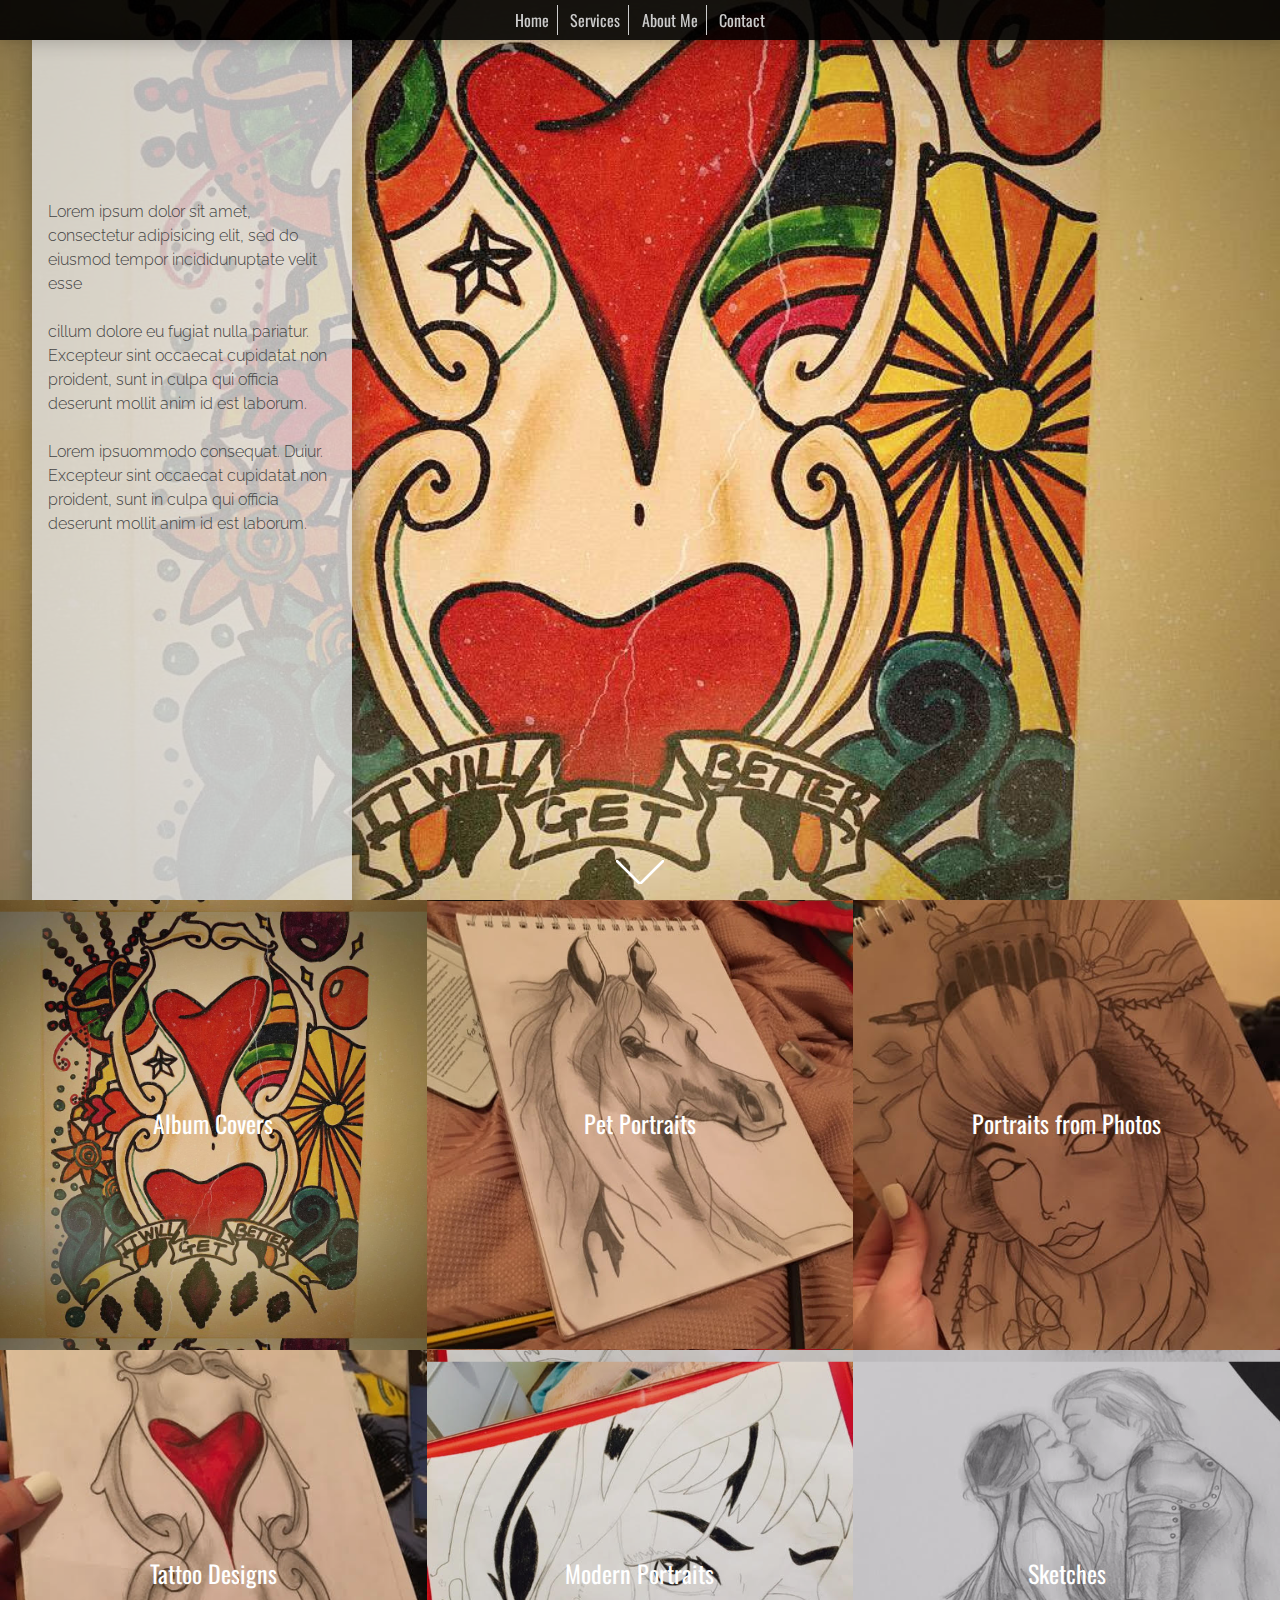
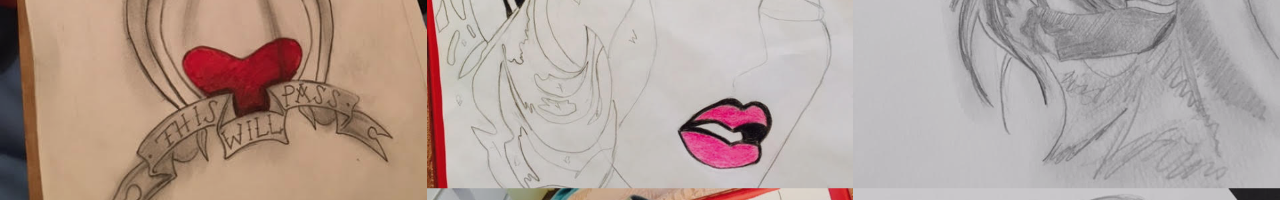
==== index.html @ 49b738e7 ":fire: first commit" ====
<!DOCTYPE HTML>
<html>
	<head>
		<title>Charlotte Turnbull</title>
		<meta charset="utf-8" />
		<meta name="viewport" content="width=device-width, initial-scale=1" />
		<!--[if lte IE 8]><script src="assets/js/ie/html5shiv.js"></script><![endif]-->
		<link rel="stylesheet" href="css/main.css" />
		<link rel="stylesheet" href="css/foundation.min.css" />
		<link rel="icon" href="images/icon.ico" type="image/x-icon">
		<!--[if lte IE 8]><link rel="stylesheet" href="assets/css/ie8.css" /><![endif]-->
		<!--[if lte IE 9]><link rel="stylesheet" href="assets/css/ie9.css" /><![endif]-->
	</head>
	<body class="landing">
		<div id="page-wrapper">
		<header id="header" class="alt" style="display:none !important;">
			<h1><a href="index">Charlotte Turnbull</h1>
			<nav id="nav">
				<ul>
					<li><a href="#index">Home</a></li>
					<li>
						<a name="services-section" href="#services-section" class="icon fa-angle-down">Services</a>
						<ul>
							<li>
								<ul>
									<li><a href="tattoo-designs">Tattoo Designs</a></li>
									<li><a href="modern-portraits">Modern Portraits</a></li>
									<li><a href="pet-portraits">Pet Portraits</a></li>
									<li><a href="portraits-from-photos">Portraits From Photos</a></li>
									<li><a href="album-covers">Album Cover Art</a></li>
									<li><a href="sketches">Sketches</a></li>
								</ul>
							</li>
						</ul>
					</li>
				<li class="option"><a href="about">About Me</a></li>
				<li class="option last"><a href="contact">Contact</a></li>
				</ul>
			</nav>
		</header>
		<nav class="header">
			<ul class="menu">
				<a href="#index" class="self"><li class="option">Home</li></a>
				<a id="service-link" name="services-section" href="#services-section" class="self">
					<li id="services" class="option">Services
						<ul class="submenu">
							<a href="tattoo-designs"><li>Tattoo Designs</li></a>
							<a href="modern-portraits"><li>Moden Portraits</li></a>
							<a href="pet-portraits"><li>Pet Portraits</li></a>
							<a href="portraits-from-photos"><li>Portraits From Photos</li></a>
							<a href="album-covers"><li>Album Cover Art</li></a>
							<a href="sketches"><li class="last">Sketches</li></a>
						</ul>
					</li>
				</a>
				<a href="about"><li class="option">About Me</li></a>
				<a href="contact" class="last"><li class="option last">Contact</li></a>
			</ul>
		</nav>
		<section class="main">
			<section id="index" class="we">
				<div class="intro">
					<div>
						<div class="logo"></div>
						Lorem ipsum dolor sit amet, consectetur adipisicing elit, sed do eiusmod
						tempor incididunuptate velit esse
						<br>
						<br>
						cillum dolore eu fugiat nulla pariatur. Excepteur sint occaecat cupidatat non
						proident, sunt in culpa qui officia deserunt mollit anim id est laborum.
						<br>
						<br>
						Lorem ipsuommodo
						consequat. Duiur. Excepteur sint occaecat cupidatat non
						proident, sunt in culpa qui officia deserunt mollit anim id est laborum.
					</div>
				</div>
				<a name="services-section" href="#services-section" class="goto-next bounce self"> </a>			
			</section>
			<section id="services-section" class="services">
				<a href="/album-covers">
					<div id="one" class="container one large-4 medium-6 small-12 columns">
						<div class="more-info"><div class="appearable">Album Covers</div></div>
					</div>
				</a>
				<a href="pet-portraits">
					<div id="two" class="container two large-4 medium-6 small-12 columns">
						<div class="more-info"><div class="appearable">Pet Portraits</div></div>
					</div>
				</a>
				<a href="portraits-from-photos">
					<div id="three" class="container three large-4 medium-6 small-12 columns">
						<div class="more-info"><div class="appearable">Portraits from Photos</div></div>
					</div>
				</a>
				<a href="tattoo-designs">
					<div id="four" class="container four large-4 medium-6 small-12 columns">
						<div class="more-info"><div class="appearable">Tattoo Designs</div></div>
					</div>
				</a>
				<a href="modern-portraits">
					<div id="five" class="container five large-4 medium-6 small-12 columns">
						<div class="more-info"><div class="appearable">Modern  Portraits</div></div>
					</div>
				</a>
				<a href="sketches">
					<div id="six" class="container six large-4 medium-6 small-12 columns">
						<div class="more-info"><div class="appearable">Sketches</div></div>
					</div>
				</a>
		</section>
		</div>
	</body>
	<script src="https://ajax.googleapis.com/ajax/libs/jquery/2.1.3/jquery.min.js"></script>
	<script src="js/jquery.mobile.min.js"></script>
	<script src="js/skel.min.js"></script>
	<script src="js/util.js"></script>
	<script src="js/main.js"></script>
</html>
---- css/main.css ----
@import url(https://fonts.googleapis.com/css?family=Oswald:400);
@import url(https://fonts.googleapis.com/css?family=Raleway:400,300);
@import url("font-awesome.min.css");
html,body{
    width: 100%;
    height: 100%;
    padding: 0;
    margin: 0;
    background: #fff;
    background-attachment: fixed;
    font-size: 16px;
    display: block;
    float: none;
}
a{
    color: #ccc;
    text-decoration: none;
}
article, aside, details, figcaption, figure, footer, header, hgroup, menu, nav, section {
    display: block;
}

body {
    line-height: 1;
}

ol, ul {
    list-style: none;
}

blockquote, q {
    quotes: none;
}

blockquote:before, blockquote:after, q:before, q:after {
    content: '';
    content: none;
}

table {
    border-collapse: collapse;
    border-spacing: 0;
}

body {
    -webkit-text-size-adjust: none;
}
/*header*/
    #page-wrapper {
        padding-top: 0;
        width: 100%;
        height: 100%;
        display: initial;
    }
    body.landing #page-wrapper {
        padding-top: 0;
    }

    @-moz-keyframes reveal-header {
        0% {
            top: -5em;
        }

        100% {
            top: 0;
        }
    }

    @-webkit-keyframes reveal-header {
        0% {
            top: -5em;
        }

        100% {
            top: 0;
        }
    }

    @-ms-keyframes reveal-header {
        0% {
            top: -5em;
        }

        100% {
            top: 0;
        }
    }

    @keyframes reveal-header {
        0% {
            top: -5em;
        }

        100% {
            top: 0;
        }
    }

    #header {
        background: #444;
        color: #bbb;
        cursor: default;
        height: 3.25em;
        left: 0;
        line-height: 3.25em;
        position: fixed;
        top: 0;
        width: 100%;
        z-index: 10000;
    }

        #header h1 {
            color: inherit;
            height: inherit;
            left: 1.25em;
            line-height: inherit;
            margin: 0;
            padding: 0;
            position: absolute;
            top: 0;
        }

            #header h1 a {
                color: #fff;
                font-weight: 400;
                border: 0;
            }

        #header nav {
            height: inherit;
            line-height: inherit;
            position: absolute;
            right: 0.75em;
            top: 0;
            vertical-align: middle;
        }

            #header nav > ul {
                list-style: none;
                margin: 0;
                padding-left: 0;
            }

                #header nav > ul > li {
                    display: inline-block;
                    padding-left: 0;
                }

                    #header nav > ul > li > ul {
                        display: none;
                    }

                    #header nav > ul > li a {
                        display: inline-block;
                        height: 2em;
                        line-height: 1.95em;
                        padding: 0 1em;
                        border-radius: 6px;
                    }

                    #header nav > ul > li a:not(.button) {
                        color: #fff;
                        display: inline-block;
                        text-decoration: none;
                        border: 0;
                    }

                        #header nav > ul > li a:not(.button).icon:before {
                            color: #999;
                            margin-right: 0.5em;
                        }

                    #header nav > ul > li:first-child {
                        margin-left: 0;
                    }

                    #header nav > ul > li.active a:not(.button) {
                        background-color: rgba(153, 153, 153, 0.25);
                    }

                    #header nav > ul > li .button {
                        margin: 0 0 0 0.5em;
                        position: relative;
                    }

        #header input[type="submit"],
        #header input[type="reset"],
        #header input[type="button"],
        #header .button {
            background-color: transparent;
            box-shadow: inset 0 0 0 2px #999;
            color: #fff;
        }

            #header input[type="submit"]:hover,
            #header input[type="reset"]:hover,
            #header input[type="button"]:hover,
            #header .button:hover {
                background-color: rgba(153, 153, 153, 0.25);
            }

            #header input[type="submit"]:active,
            #header input[type="reset"]:active,
            #header input[type="button"]:active,
            #header .button:active {
                background-color: rgba(153, 153, 153, 0.5);
            }

        #header .container {
            position: relative;
        }

            #header .container h1 {
                left: 0;
            }

            #header .container nav {
                right: 0;
            }

        #header.reveal {
            -moz-animation: reveal-header 0.5s;
            -webkit-animation: reveal-header 0.5s;
            -ms-animation: reveal-header 0.5s;
            animation: reveal-header 0.5s;
        }

        #header.alt {
            -moz-animation: none;
            -webkit-animation: none;
            -ms-animation: none;
            animation: none;
            background: none;
            color: rgba(255, 255, 255, 0.75);
            position: absolute;
        }

            #header.alt nav > ul > li a:not(.button).icon:before {
                color: rgba(255, 255, 255, 0.75);
            }

            #header.alt nav > ul > li.active a:not(.button) {
                background-color: rgba(255, 255, 255, 0.2);
            }

            #header.alt input[type="submit"],
            #header.alt input[type="reset"],
            #header.alt input[type="button"],
            #header.alt .button {
                box-shadow: inset 0 0 0 2px rgba(255, 255, 255, 0.5);
            }

                #header.alt input[type="submit"]:hover,
                #header.alt input[type="reset"]:hover,
                #header.alt input[type="button"]:hover,
                #header.alt .button:hover {
                    background-color: rgba(255, 255, 255, 0.1);
                }

                #header.alt input[type="submit"]:active,
                #header.alt input[type="reset"]:active,
                #header.alt input[type="button"]:active,
                #header.alt .button:active {
                    background-color: rgba(255, 255, 255, 0.2);
                }

    .dropotron {
        background: #fff;
        border-radius: 6px;
        box-shadow: 0 2px 0 0 rgba(0, 0, 0, 0.065), inset 0 -1px 0 0 #fff, inset 0 0 0 1px rgba(229, 229, 229, 0.5);
        list-style: none;
        margin: calc(-0.5em + 1px) 0 0 1px;
        padding: 0.5em 0;
        width: 11em;
    }

        .dropotron li {
            padding: 0;
        }

            .dropotron li a, .dropotron li span {
                -moz-transition: none;
                -webkit-transition: none;
                -ms-transition: none;
                transition: none;
                border: 0;
                border-top: solid 1px #f2f2f2;
                color: inherit;
                display: block;
                padding: 0.15em 1em;
            }

            .dropotron li:first-child > a, .dropotron li:first-child > span {
                border-top: 0;
            }

            .dropotron li.active > a, .dropotron li.active > span, .dropotron li:hover > a, .dropotron li:hover > span {
                background: #e89980;
                color: #ffffff;
            }

        .dropotron.level-0 {
            font-size: 0.9em;
            margin: 1em 0 0 0;
        }

            .dropotron.level-0:before {
                -moz-transform: rotate(45deg);
                -webkit-transform: rotate(45deg);
                -ms-transform: rotate(45deg);
                transform: rotate(45deg);
                background: #fff;
                border: solid 1px rgba(229, 229, 229, 0.5);
                border-bottom: 0;
                border-right: 0;
                box-shadow: -0.25em -0.125em 0.125em 0 rgba(0, 0, 0, 0.015);
                content: '';
                display: block;
                height: 0.75em;
                position: absolute;
                right: 1.25em;
                top: -0.375em;
                width: 0.75em;
                z-index: 0;
            }
#navPanel, #navButton {
    display: none;
}
/*code*/
.header{
    display: block;
    margin-top: 0;
}
.header .menu{
    list-style-type: none;
    list-style: none;
    display: inline-block;
    padding: 0;
    text-align: center;
    background-color: rgba(0,0,0,0.9);
    margin: 0;
    z-index: 1;
    position: fixed;
    height: 2.5em;
    width: 100%;
    top: 0;
    box-shadow: 1px 1px 20px rgba(0,0,0,0.23);
    font-size: 1em;
}
.header .menu .option{
    display: inline-block;
    font-family: "Oswald";
    display: inline-block;
    padding: .2em .5em .2em;
    background-color: rgba(0,0,0,0);
    margin: .3em 0 0;
}
.header .menu .option:hover{
    color: #fff;
    -webkit-transition: all .3s;
    -o-transition: all .3s;
    transition: all .3s;
}
.header #service-link:hover{
    color: #fff;
    -webkit-transition: all .3s;
    -o-transition: all .3s;
    transition: all .3s;
}
.header .menu .last{
    border:none;
}
.header .menu  li{
    border-right: 1px solid #ccc;
    border-height: 1em;
}
.header #service-link{
    border:none !important;
    padding-right: 0 !important;;
}
.header .submenu{
    display: none;
    list-style: none;
    position: absolute;
    right: 0;
    background: rgba(0,0,0,0.8);
    width: 100%;
    padding: 0 1em;
    margin: 0 auto;
    top: 2.5em;
    z-index: 0;
    left: 0;
}
.header .submenu li a{
    display: inline-block;
}
.header .submenu li{
    display: inline-block;
    padding: 0 1em;
    font-family: Oswald;
    text-align: left;
    margin: .5em 0;
    font-size: .88em;
}
.header .submenu:after:last-child{
    display: none;
}
.header .submenu.active{
    display: block;
}
.goto-next {
    border: 0;
    bottom: 0;
    display: block;
    height: 5em;
    left: 50%;
    margin: 0 0 0 -5em;
    overflow: hidden;
    position: absolute;
    text-indent: 10em;
    white-space: nowrap;
    width: 9em;
    z-index: 1;
}

.goto-next:before {
    background-image: url("../images/arrow.svg");
    background-position: center center;
    background-repeat: no-repeat;
    background-size: contain;
    content: '';
    display: block;
    height: 1.5em;
    left: 50%;
    margin: 0em 0 0 -1em;
    position: absolute;
    top: 50%;
    width: 3em;
}
.main .we{
    display: table;
    width: 100%;
    height: 100%;
    position: relative;
    margin-top: 0;
    background-image: url('../images/work1.jpg');
    background-repeat: no-repeat;
    background-position: center;
    background-size: cover;
    padding: 5em 0 0;
    background-attachment: fixed;;
}
.main .we::before {
    content: '';
    display: none;
    width: 30%;
    height: 55%;
    top: 0;
    position: absolute;
    left:4em;
    background-color: rgba(224,224,224,0.8);
    min-width: 17em;
}
.main .intro{
    display: flex;
    width: 25%;
    min-width: 17em;
    height: 100%;
    top: 2.5em;
    position: absolute;
    left: 2em;
    background-color: rgba(224,224,224,0.8);
    color: #444;
    text-align: left;
    font-family: "Raleway", serif;
    font-weight: 300;
    box-shadow: 1px 1px 30px rgba(0,0,0,0.4);
    padding: 0 1em;;
}
.main .intro .logo{
    display: flex;
    height: 8em;
    width: 100%;
    margin: 1em 0;
    background-repeat: no-repeat;
    background-position: center center;
    background-size: contain;
}
.main .intro .missing{
    display: block;
    color: #D14949;
    font-weight: 600;
    text-align: center;
    margin-top: 2em;
}
.main .intro .hidden{
    display: none;
}
.main .intro #name{
    margin-top: 1em;
}
.main .intro input[type="text"],textarea{
    padding: .3em 1em;
    resize:none;
    display: block;
    width: 100%;
    border: none;
    margin: .5em 0 0;
    font-size: 1em;
    font-family: "Raleway" !important;
    font-weight: 400;
    border-radius: 0;
    outline: none;
}
.main .intro input[type="text"]:focus,textarea:focus{
    background: #eee;
    outline: none;
}
.main .intro input[type="text"]:hover,textarea:hover{
    background: #eee;
    -webkit-transition: all ease .3s;
    -o-transition: all ease .3s;
    transition: all ease .3s;
    outline: none;
}
.main .intro input[type="submit"]{
    outline: none;
    padding: .4em 1.2em;
    resize:none;
    display: block;
    width: auto;
    border: none;
    margin: 1em 0 0 auto !important;
    font-size: 1em;
    font-weight: 400;
    font-family: "Raleway" !important;
    border-radius: 0;
    background: #777;
    color: #f0f0f0;
}
.main .intro input[type="submit"]:hover{
    background: #666;
    color: #fff;
    -webkit-transition: all ease-in-out .3s;
    -o-transition: all ease-in-out .3s;
    transition: all ease-in-out .3s;
}
.main .about{
    display: inline-block;
    width: 100%;
    height: 100%;
    position: relative;
    margin-top: 0;
    background-image: url('../images/intro.jpg');
    background-repeat: no-repeat;
    background-position: center;
    background-size: cover;
    padding: 0;
    overflow: hidden;;
}
.main .about::before {
    content: '';
    display: block;
    width: 100%;
    height: 100%;
    top: 0;
    position: absolute;
    background-color:rgba(88, 88, 88, 0);
}
.main .contact{
    display: block;
    width: 100%;
    height: 100%;
    position: relative;
    overflow: hidden;
    margin-top: 0;
}
.we .who{
    display: block;
    width: 100%;
    padding: 3em 0;
    background: rgba(136, 152, 166, 0);
    position: relative;
    z-index: 3;
}
.we .logo{
    margin: 0 auto;
    max-height: 13em;
}
.we .logo img{
    width: auto;
    height: 13em;
}
.who .text{
    color: #2f2f2f;
    font-size: 1.2em;
    width: 100%;
    padding: .7em 10% 0;
}
.about .info{
    padding: 0;
    background: rgba(253,253,253,0.34);
    position: relative !important;
    height: auto;
    z-index: 3;
    margin: 0 auto;
    float: none;
}
.about .info:last-child{
    margin-top: 2em;
}
.about .trayectory{
    display: inline-block;
    float: none !important;
    padding-top: 3em;
    padding-bottom: 3em;
    background: rgba(93,93,93,0.8);
    color: #ccc;
    text-align: left;
}
.about .title{
    display: block;
    text-align: left;
    font-size: 2em;
    margin: .7em auto;
    color: #777;
    font-family: Oswald;
}
.about .text{
    display: inline-block;
    float: right;
    text-align: left;
    padding-top: 3em;
    color: #333;
}
.about .text.final{
    float: none;
    padding: 1em 3em;
    color: #333;
    background: rgba(255,255,255,0.3);
}
.main{
    padding: 0;
    text-align: center;
    height: 100%;
    background-size: cover;
    width: 100%;
    background-attachment: fixed;
    background-position: center center;
    background-repeat: no-repeat;
}
.main .lo .wrapper {
    position: static;
    display: block;
    padding: 0;
    height: auto;
    margin-top: 0;
}
.services{
    position: relative;
    width: 100%;
    display: block;
    height: 100%;
}

.container{
    height: 50%;
    min-height: 19em;
    background-repeat: no-repeat;
    background-size: cover;
    padding: 0 !important;
    background: #f0f0f0;
    position: relative;
    overflow: hidden;
    background-size: 100%;
    -webkit-transition: all ease-in-out .5s;
    -o-transition: all ease-in-out .5s;
    transition: all ease-in-out .5s;
    background-position: center, center;
    z-index: 0;
    cursor:pointer;
    display:inline-block;
    width:33.% !important;
}
.container:hover{
    background-size: 125%;
    -webkit-transition: all ease-in-out .5s;
    -o-transition: all ease-in-out .5s;
    transition: all ease-in-out .5s;

}
.container.one{
    background-image: url("../images/work1.jpg")
}
.container.two{
    background-image: url("../images/work2.jpg")
}
.container.three{
    background-image: url("../images/work3.jpg")
}
.container.four{
    background-image: url("../images/work4.jpg")
}
.container.five{
    background-image: url("../images/work5.jpg")
}
.container.six{
    background-image: url("../images/work6.jpg")
}
.container .text{
    background-color: rgba(64, 64, 64, 0.7);
    width: 100%;
    background-repeat: no-repeat;
    background-size: cover;
    background-position: initial;
    position: absolute;
    height: 100%;
    padding: 0;
    color: #f0f0f0;
}
.container .text h1,h2,h3,i{
    vertical-align: middle;
    color: #e0e0e0 !important;
    font-family: Oswald;
    font-weight: 300;
}
.container .text i{
    color: #f0f0f0 !important;
    font-size: 5em;
}
.container .text .first{
    vertical-align: middle;
    padding: 7em 1em;
}
.container .text .second{
    position: absolute;
    height: 100%;
    padding: 3em 1em;
    display: block;
    width: 100%;
}
.container .text .first.dim{
    opacity: 0;
    animation-name: dim;
    animation-duration: .4s;
    animation-timing-function: ease-in-out;
}
.container .text .first.clear{
    opacity: 1;
    animation-name: clear;
    animation-duration: .7s;
    animation-timing-function: ease-in-out;
}
.container .text .second.active{
    top:0;
    animation-name: up;
    animation-duration: .5s;
    animation-timing-function: ease-in-out;
    display: block;
    width: 100%;
}
.container .text .second.unactive{
   animation-name: down;
   animation-duration: .67s;
   animation-timing-function: ease-in-out;
}

.container .more-info{
    background: rgba(0,0,0,0.1);
    color: #fff;
    height: 100%;
    width: 100%;
    vertical-align: middle;
}
.container .more-info .appearable{
    display: inline-block;
    vertical-align: middle;
    margin: auto auto;
    position: absolute;
    top: 0;
    bottom: 0;
    left: 0;
    right: 0;
    height: 1.7em;
    font-size: 1.5em;
    font-family: Oswald;
}
.container .more-info:hover{
    background: rgba(0,0,0,0.4);
    -webkit-transition: all ease-in-out .3s;
    -o-transition: all ease-in-out .3s;
    transition: all ease-in-out .3s;
}
.container .more-info:hover .appearable{
    display: inline-block;
    -webkit-transition: all ease-in-out .3s;
    -o-transition: all ease-in-out .3s;
    transition: all ease-in-out .3s;
}
.section .wrapper{
    position: relative;
    width: 100%;
    height: 100%;
}
.section img{
    height: 100%;
}
.section .thumb{
    display: block;
    padding: 1em 10% 1.7em;
    background: rgba(253,253,253,0.34);
    position: absolute !important;
    height: auto;
    margin: 0 auto;
    float: none;
    bottom: 0;
    min-height: 3em;
    z-index: 3;
    word-break: break-all;
    width: 100%;
    left: 0;
    right: 0;
    text-align: left;
    font-family: Raleway;
    font-weight: 500;;
}
.bounce {
  -moz-animation: bounce 2s infinite;
  -webkit-animation: bounce  2s infinite;
  animation: bounce  2s infinite;
}
@webkit-keyframes dim{
    from{opacity: 1;}
    to{opacity: 0;}
}
@keyframes dim{
    from{opacity: 1;}
    to{opacity: 0;}
}
@webkit-keyframes dimclear{
    from{opacity: 0;}
    to{opacity: 1;}
}
@keyframes clear{
    from{opacity: 0;}
    to{opacity: 1;}
}
@webkit-keyframes up{
    from{top:20em;}
    to{top:0;}
}
@keyframes up{
    from{top:20em;}
    to{top:0;}
}
@webkit-keyframes down{
    from{top:0;padding: 3em 1em;}
    to{top:20em;padding: 3em 1em;}
}
@keyframes down{
    from{top:0;padding: 3em 1em;}
    to{top:20em;padding: 3em 1em;}
}
@-moz-keyframes bounce {
  0%, 20%, 50%, 80%, 100% {
    -moz-transform: translateY(0);
    transform: translateY(0);
  }
  40% {
    -moz-transform: translateY(-30px);
    transform: translateY(-30px);
  }
  60% {
    -moz-transform: translateY(-15px);
    transform: translateY(-15px);
  }
}
@-webkit-keyframes bounce {
  0%, 20%, 50%, 80%, 100% {
    -webkit-transform: translateY(0);
    transform: translateY(0);
  }
  40% {
    -webkit-transform: translateY(-30px);
    transform: translateY(-30px);
  }
  60% {
    -webkit-transform: translateY(-15px);
    transform: translateY(-15px);
  }
}
@keyframes bounce {
  0%, 20%, 50%, 80%, 100% {
    -moz-transform: translateY(0);
    -ms-transform: translateY(0);
    -webkit-transform: translateY(0);
    transform: translateY(0);
  }
  40% {
    -moz-transform: translateY(-30px);
    -ms-transform: translateY(-30px);
    -webkit-transform: translateY(-30px);
    transform: translateY(-30px);
  }
  60% {
    -moz-transform: translateY(-15px);
    -ms-transform: translateY(-15px);
    -webkit-transform: translateY(-15px);
    transform: translateY(-15px);
  }
}
@media (max-width: 1204px) {
    .container{
        min-height: 33%;
        background-repeat: no-repeat;
        background-size: cover;
        padding: 0 !important;
        background: #f0f0f0;
        position: relative;
        overflow: hidden;
        background-size: 100% !important;
        -webkit-transition: all ease-in-out .5s;
        -o-transition: all ease-in-out .5s;
        transition: all ease-in-out .5s;
        background-position: center, center;
        z-index: 0;
    }
    .container:hover{
        background-size: 125% !important;

    }
    .container .text .first{
        padding: 3em 0;
        
    }
    .container .text .second{
        padding: 1em;
    }
}
@media only screen and (max-width: 620px) {
    .we .logo{
        height: 10em;
    }
    .we .logo img{
        height: 10em;
    }
    .we .text{
        font-size: 1.1em;
    }

    .about .text{
        display: inline-block;
        float: none !important;
        text-align: left;
        padding-top: 3em;
        padding-bottom: 3em;
        color: #3A3939;
    }
}
@media only screen and (max-width: 470px) {
    .container{
        height: 14em;
        background-repeat: no-repeat;
        padding: 0 !important;
        background: #f0f0f0;
        position: relative;
        overflow: hidden;
        background-size: 100% !important;
        -webkit-transition: all ease-in-out .5s;
        -o-transition: all ease-in-out .5s;
        transition: all ease-in-out .5s;
        background-position: center, center;
        z-index: 0;
    }
    .container:hover{
        background-size: 125% !important;

    }
    .contact .contact-form{
        width: 100%;
        padding: 3em 0;
        text-align: center;
        position: static;
        height: 100%;
        margin: 0;
    }
    .contact .contact-form span{
        display: block;
        margin: 0 auto;
        position: relative;
        padding: 0;
    }
    #map{
        display: none;
    }
    .contact .contact-form input[type="text"],textarea,input[type="email"]{
        width: 100%;
        display: block;
        margin: 1em 0 !important;    
    }
    form{
        padding: 0 1em;
    }

}
@media only screen and (max-width: 400px) {
    .we .logo{
        height: 7em;
    }
    .we .logo img{
        height: 7em;
    }
    .we .text{
        font-size: 1em;
    }
    .parragraph{
        font-size: 14px;
    }
    .contact .contact-form span{
        padding-left: 0;
    }
}@import url("font-awesome.min.css");
@import url("http://fonts.googleapis.com/css?family=Source+Sans+Pro:300,400,300italic,400italic");
    article, aside, details, figcaption, figure, footer, header, hgroup, menu, nav, section {
        display: block;
    }

    body {
        line-height: 1;
    }

    ol, ul {
        list-style: none;
    }

    blockquote, q {
        quotes: none;
    }

    blockquote:before, blockquote:after, q:before, q:after {
        content: '';
        content: none;
    }

    table {
        border-collapse: collapse;
        border-spacing: 0;
    }

    body {
        -webkit-text-size-adjust: none;
    }

/* Box Model */

    *, *:before, *:after {
        -moz-box-sizing: border-box;
        -webkit-box-sizing: border-box;
        box-sizing: border-box;
    }
/* Grid */

    .row {
        border-bottom: solid 1px transparent;
        -moz-box-sizing: border-box;
        -webkit-box-sizing: border-box;
        box-sizing: border-box;
    }

    .row > * {
        float: left;
        -moz-box-sizing: border-box;
        -webkit-box-sizing: border-box;
        box-sizing: border-box;
    }

    .row:after, .row:before {
        content: '';
        display: block;
        clear: both;
        height: 0;
    }

    .row.uniform > * > :first-child {
        margin-top: 0;
    }

    .row.uniform > * > :last-child {
        margin-bottom: 0;
    }

    .row.\30 \25 > * {
        padding: 0 0 0 0em;
    }

    .row.\30 \25 {
        margin: 0 0 -1px 0em;
    }

    .row.uniform.\30 \25 > * {
        padding: 0em 0 0 0em;
    }

    .row.uniform.\30 \25 {
        margin: 0em 0 -1px 0em;
    }

    .row > * {
        padding: 0 0 0 2em;
    }

    .row {
        margin: 0 0 -1px -2em;
    }

    .row.uniform > * {
        padding: 2em 0 0 2em;
    }

    .row.uniform {
        margin: -2em 0 -1px -2em;
    }

    .row.\32 00\25 > * {
        padding: 0 0 0 4em;
    }

    .row.\32 00\25 {
        margin: 0 0 -1px -4em;
    }

    .row.uniform.\32 00\25 > * {
        padding: 4em 0 0 4em;
    }

    .row.uniform.\32 00\25 {
        margin: -4em 0 -1px -4em;
    }

    .row.\31 50\25 > * {
        padding: 0 0 0 3em;
    }

    .row.\31 50\25 {
        margin: 0 0 -1px -3em;
    }

    .row.uniform.\31 50\25 > * {
        padding: 3em 0 0 3em;
    }

    .row.uniform.\31 50\25 {
        margin: -3em 0 -1px -3em;
    }

    .row.\35 0\25 > * {
        padding: 0 0 0 1em;
    }

    .row.\35 0\25 {
        margin: 0 0 -1px -1em;
    }

    .row.uniform.\35 0\25 > * {
        padding: 1em 0 0 1em;
    }

    .row.uniform.\35 0\25 {
        margin: -1em 0 -1px -1em;
    }

    .row.\32 5\25 > * {
        padding: 0 0 0 0.5em;
    }

    .row.\32 5\25 {
        margin: 0 0 -1px -0.5em;
    }

    .row.uniform.\32 5\25 > * {
        padding: 0.5em 0 0 0.5em;
    }

    .row.uniform.\32 5\25 {
        margin: -0.5em 0 -1px -0.5em;
    }

    .\31 2u, .\31 2u\24 {
        width: 100%;
        clear: none;
        margin-left: 0;
    }

    .\31 1u, .\31 1u\24 {
        width: 91.6666666667%;
        clear: none;
        margin-left: 0;
    }

    .\31 0u, .\31 0u\24 {
        width: 83.3333333333%;
        clear: none;
        margin-left: 0;
    }

    .\39 u, .\39 u\24 {
        width: 75%;
        clear: none;
        margin-left: 0;
    }

    .\38 u, .\38 u\24 {
        width: 66.6666666667%;
        clear: none;
        margin-left: 0;
    }

    .\37 u, .\37 u\24 {
        width: 58.3333333333%;
        clear: none;
        margin-left: 0;
    }

    .\36 u, .\36 u\24 {
        width: 50%;
        clear: none;
        margin-left: 0;
    }

    .\35 u, .\35 u\24 {
        width: 41.6666666667%;
        clear: none;
        margin-left: 0;
    }

    .\34 u, .\34 u\24 {
        width: 33.3333333333%;
        clear: none;
        margin-left: 0;
    }

    .\33 u, .\33 u\24 {
        width: 25%;
        clear: none;
        margin-left: 0;
    }

    .\32 u, .\32 u\24 {
        width: 16.6666666667%;
        clear: none;
        margin-left: 0;
    }

    .\31 u, .\31 u\24 {
        width: 8.3333333333%;
        clear: none;
        margin-left: 0;
    }

    .\31 2u\24 + *,
    .\31 1u\24 + *,
    .\31 0u\24 + *,
    .\39 u\24 + *,
    .\38 u\24 + *,
    .\37 u\24 + *,
    .\36 u\24 + *,
    .\35 u\24 + *,
    .\34 u\24 + *,
    .\33 u\24 + *,
    .\32 u\24 + *,
    .\31 u\24 + * {
        clear: left;
    }

    .\-11u {
        margin-left: 91.66667%;
    }

    .\-10u {
        margin-left: 83.33333%;
    }

    .\-9u {
        margin-left: 75%;
    }

    .\-8u {
        margin-left: 66.66667%;
    }

    .\-7u {
        margin-left: 58.33333%;
    }

    .\-6u {
        margin-left: 50%;
    }

    .\-5u {
        margin-left: 41.66667%;
    }

    .\-4u {
        margin-left: 33.33333%;
    }

    .\-3u {
        margin-left: 25%;
    }

    .\-2u {
        margin-left: 16.66667%;
    }

    .\-1u {
        margin-left: 8.33333%;
    }

    @media screen and (max-width: 1680px) {

        .row > * {
            padding: 0 0 0 2em;
        }

        .row {
            margin: 0 0 -1px -2em;
        }

        .row.uniform > * {
            padding: 2em 0 0 2em;
        }

        .row.uniform {
            margin: -2em 0 -1px -2em;
        }

        .row.\32 00\25 > * {
            padding: 0 0 0 4em;
        }

        .row.\32 00\25 {
            margin: 0 0 -1px -4em;
        }

        .row.uniform.\32 00\25 > * {
            padding: 4em 0 0 4em;
        }

        .row.uniform.\32 00\25 {
            margin: -4em 0 -1px -4em;
        }

        .row.\31 50\25 > * {
            padding: 0 0 0 3em;
        }

        .row.\31 50\25 {
            margin: 0 0 -1px -3em;
        }

        .row.uniform.\31 50\25 > * {
            padding: 3em 0 0 3em;
        }

        .row.uniform.\31 50\25 {
            margin: -3em 0 -1px -3em;
        }

        .row.\35 0\25 > * {
            padding: 0 0 0 1em;
        }

        .row.\35 0\25 {
            margin: 0 0 -1px -1em;
        }

        .row.uniform.\35 0\25 > * {
            padding: 1em 0 0 1em;
        }

        .row.uniform.\35 0\25 {
            margin: -1em 0 -1px -1em;
        }

        .row.\32 5\25 > * {
            padding: 0 0 0 0.5em;
        }

        .row.\32 5\25 {
            margin: 0 0 -1px -0.5em;
        }

        .row.uniform.\32 5\25 > * {
            padding: 0.5em 0 0 0.5em;
        }

        .row.uniform.\32 5\25 {
            margin: -0.5em 0 -1px -0.5em;
        }

        .\31 2u\28wide\29, .\31 2u\24\28wide\29 {
            width: 100%;
            clear: none;
            margin-left: 0;
        }

        .\31 1u\28wide\29, .\31 1u\24\28wide\29 {
            width: 91.6666666667%;
            clear: none;
            margin-left: 0;
        }

        .\31 0u\28wide\29, .\31 0u\24\28wide\29 {
            width: 83.3333333333%;
            clear: none;
            margin-left: 0;
        }

        .\39 u\28wide\29, .\39 u\24\28wide\29 {
            width: 75%;
            clear: none;
            margin-left: 0;
        }

        .\38 u\28wide\29, .\38 u\24\28wide\29 {
            width: 66.6666666667%;
            clear: none;
            margin-left: 0;
        }

        .\37 u\28wide\29, .\37 u\24\28wide\29 {
            width: 58.3333333333%;
            clear: none;
            margin-left: 0;
        }

        .\36 u\28wide\29, .\36 u\24\28wide\29 {
            width: 50%;
            clear: none;
            margin-left: 0;
        }

        .\35 u\28wide\29, .\35 u\24\28wide\29 {
            width: 41.6666666667%;
            clear: none;
            margin-left: 0;
        }

        .\34 u\28wide\29, .\34 u\24\28wide\29 {
            width: 33.3333333333%;
            clear: none;
            margin-left: 0;
        }

        .\33 u\28wide\29, .\33 u\24\28wide\29 {
            width: 25%;
            clear: none;
            margin-left: 0;
        }

        .\32 u\28wide\29, .\32 u\24\28wide\29 {
            width: 16.6666666667%;
            clear: none;
            margin-left: 0;
        }

        .\31 u\28wide\29, .\31 u\24\28wide\29 {
            width: 8.3333333333%;
            clear: none;
            margin-left: 0;
        }

        .\31 2u\24\28wide\29 + *,
        .\31 1u\24\28wide\29 + *,
        .\31 0u\24\28wide\29 + *,
        .\39 u\24\28wide\29 + *,
        .\38 u\24\28wide\29 + *,
        .\37 u\24\28wide\29 + *,
        .\36 u\24\28wide\29 + *,
        .\35 u\24\28wide\29 + *,
        .\34 u\24\28wide\29 + *,
        .\33 u\24\28wide\29 + *,
        .\32 u\24\28wide\29 + *,
        .\31 u\24\28wide\29 + * {
            clear: left;
        }

        .\-11u\28wide\29 {
            margin-left: 91.66667%;
        }

        .\-10u\28wide\29 {
            margin-left: 83.33333%;
        }

        .\-9u\28wide\29 {
            margin-left: 75%;
        }

        .\-8u\28wide\29 {
            margin-left: 66.66667%;
        }

        .\-7u\28wide\29 {
            margin-left: 58.33333%;
        }

        .\-6u\28wide\29 {
            margin-left: 50%;
        }

        .\-5u\28wide\29 {
            margin-left: 41.66667%;
        }

        .\-4u\28wide\29 {
            margin-left: 33.33333%;
        }

        .\-3u\28wide\29 {
            margin-left: 25%;
        }

        .\-2u\28wide\29 {
            margin-left: 16.66667%;
        }

        .\-1u\28wide\29 {
            margin-left: 8.33333%;
        }

    }

    @media screen and (max-width: 1280px) {

        .row > * {
            padding: 0 0 0 2em;
        }

        .row {
            margin: 0 0 -1px -2em;
        }

        .row.uniform > * {
            padding: 2em 0 0 2em;
        }

        .row.uniform {
            margin: -2em 0 -1px -2em;
        }

        .row.\32 00\25 > * {
            padding: 0 0 0 4em;
        }

        .row.\32 00\25 {
            margin: 0 0 -1px -4em;
        }

        .row.uniform.\32 00\25 > * {
            padding: 4em 0 0 4em;
        }

        .row.uniform.\32 00\25 {
            margin: -4em 0 -1px -4em;
        }

        .row.\31 50\25 > * {
            padding: 0 0 0 3em;
        }

        .row.\31 50\25 {
            margin: 0 0 -1px -3em;
        }

        .row.uniform.\31 50\25 > * {
            padding: 3em 0 0 3em;
        }

        .row.uniform.\31 50\25 {
            margin: -3em 0 -1px -3em;
        }

        .row.\35 0\25 > * {
            padding: 0 0 0 1em;
        }

        .row.\35 0\25 {
            margin: 0 0 -1px -1em;
        }

        .row.uniform.\35 0\25 > * {
            padding: 1em 0 0 1em;
        }

        .row.uniform.\35 0\25 {
            margin: -1em 0 -1px -1em;
        }

        .row.\32 5\25 > * {
            padding: 0 0 0 0.5em;
        }

        .row.\32 5\25 {
            margin: 0 0 -1px -0.5em;
        }

        .row.uniform.\32 5\25 > * {
            padding: 0.5em 0 0 0.5em;
        }

        .row.uniform.\32 5\25 {
            margin: -0.5em 0 -1px -0.5em;
        }

        .\31 2u\28normal\29, .\31 2u\24\28normal\29 {
            width: 100%;
            clear: none;
            margin-left: 0;
        }

        .\31 1u\28normal\29, .\31 1u\24\28normal\29 {
            width: 91.6666666667%;
            clear: none;
            margin-left: 0;
        }

        .\31 0u\28normal\29, .\31 0u\24\28normal\29 {
            width: 83.3333333333%;
            clear: none;
            margin-left: 0;
        }

        .\39 u\28normal\29, .\39 u\24\28normal\29 {
            width: 75%;
            clear: none;
            margin-left: 0;
        }

        .\38 u\28normal\29, .\38 u\24\28normal\29 {
            width: 66.6666666667%;
            clear: none;
            margin-left: 0;
        }

        .\37 u\28normal\29, .\37 u\24\28normal\29 {
            width: 58.3333333333%;
            clear: none;
            margin-left: 0;
        }

        .\36 u\28normal\29, .\36 u\24\28normal\29 {
            width: 50%;
            clear: none;
            margin-left: 0;
        }

        .\35 u\28normal\29, .\35 u\24\28normal\29 {
            width: 41.6666666667%;
            clear: none;
            margin-left: 0;
        }

        .\34 u\28normal\29, .\34 u\24\28normal\29 {
            width: 33.3333333333%;
            clear: none;
            margin-left: 0;
        }

        .\33 u\28normal\29, .\33 u\24\28normal\29 {
            width: 25%;
            clear: none;
            margin-left: 0;
        }

        .\32 u\28normal\29, .\32 u\24\28normal\29 {
            width: 16.6666666667%;
            clear: none;
            margin-left: 0;
        }

        .\31 u\28normal\29, .\31 u\24\28normal\29 {
            width: 8.3333333333%;
            clear: none;
            margin-left: 0;
        }

        .\31 2u\24\28normal\29 + *,
        .\31 1u\24\28normal\29 + *,
        .\31 0u\24\28normal\29 + *,
        .\39 u\24\28normal\29 + *,
        .\38 u\24\28normal\29 + *,
        .\37 u\24\28normal\29 + *,
        .\36 u\24\28normal\29 + *,
        .\35 u\24\28normal\29 + *,
        .\34 u\24\28normal\29 + *,
        .\33 u\24\28normal\29 + *,
        .\32 u\24\28normal\29 + *,
        .\31 u\24\28normal\29 + * {
            clear: left;
        }

        .\-11u\28normal\29 {
            margin-left: 91.66667%;
        }

        .\-10u\28normal\29 {
            margin-left: 83.33333%;
        }

        .\-9u\28normal\29 {
            margin-left: 75%;
        }

        .\-8u\28normal\29 {
            margin-left: 66.66667%;
        }

        .\-7u\28normal\29 {
            margin-left: 58.33333%;
        }

        .\-6u\28normal\29 {
            margin-left: 50%;
        }

        .\-5u\28normal\29 {
            margin-left: 41.66667%;
        }

        .\-4u\28normal\29 {
            margin-left: 33.33333%;
        }

        .\-3u\28normal\29 {
            margin-left: 25%;
        }

        .\-2u\28normal\29 {
            margin-left: 16.66667%;
        }

        .\-1u\28normal\29 {
            margin-left: 8.33333%;
        }

    }

    @media screen and (max-width: 980px) {

        .row > * {
            padding: 0 0 0 2em;
        }

        .row {
            margin: 0 0 -1px -2em;
        }

        .row.uniform > * {
            padding: 2em 0 0 2em;
        }

        .row.uniform {
            margin: -2em 0 -1px -2em;
        }

        .row.\32 00\25 > * {
            padding: 0 0 0 4em;
        }

        .row.\32 00\25 {
            margin: 0 0 -1px -4em;
        }

        .row.uniform.\32 00\25 > * {
            padding: 4em 0 0 4em;
        }

        .row.uniform.\32 00\25 {
            margin: -4em 0 -1px -4em;
        }

        .row.\31 50\25 > * {
            padding: 0 0 0 3em;
        }

        .row.\31 50\25 {
            margin: 0 0 -1px -3em;
        }

        .row.uniform.\31 50\25 > * {
            padding: 3em 0 0 3em;
        }

        .row.uniform.\31 50\25 {
            margin: -3em 0 -1px -3em;
        }

        .row.\35 0\25 > * {
            padding: 0 0 0 1em;
        }

        .row.\35 0\25 {
            margin: 0 0 -1px -1em;
        }

        .row.uniform.\35 0\25 > * {
            padding: 1em 0 0 1em;
        }

        .row.uniform.\35 0\25 {
            margin: -1em 0 -1px -1em;
        }

        .row.\32 5\25 > * {
            padding: 0 0 0 0.5em;
        }

        .row.\32 5\25 {
            margin: 0 0 -1px -0.5em;
        }

        .row.uniform.\32 5\25 > * {
            padding: 0.5em 0 0 0.5em;
        }

        .row.uniform.\32 5\25 {
            margin: -0.5em 0 -1px -0.5em;
        }

        .\31 2u\28narrow\29, .\31 2u\24\28narrow\29 {
            width: 100%;
            clear: none;
            margin-left: 0;
        }

        .\31 1u\28narrow\29, .\31 1u\24\28narrow\29 {
            width: 91.6666666667%;
            clear: none;
            margin-left: 0;
        }

        .\31 0u\28narrow\29, .\31 0u\24\28narrow\29 {
            width: 83.3333333333%;
            clear: none;
            margin-left: 0;
        }

        .\39 u\28narrow\29, .\39 u\24\28narrow\29 {
            width: 75%;
            clear: none;
            margin-left: 0;
        }

        .\38 u\28narrow\29, .\38 u\24\28narrow\29 {
            width: 66.6666666667%;
            clear: none;
            margin-left: 0;
        }

        .\37 u\28narrow\29, .\37 u\24\28narrow\29 {
            width: 58.3333333333%;
            clear: none;
            margin-left: 0;
        }

        .\36 u\28narrow\29, .\36 u\24\28narrow\29 {
            width: 50%;
            clear: none;
            margin-left: 0;
        }

        .\35 u\28narrow\29, .\35 u\24\28narrow\29 {
            width: 41.6666666667%;
            clear: none;
            margin-left: 0;
        }

        .\34 u\28narrow\29, .\34 u\24\28narrow\29 {
            width: 33.3333333333%;
            clear: none;
            margin-left: 0;
        }

        .\33 u\28narrow\29, .\33 u\24\28narrow\29 {
            width: 25%;
            clear: none;
            margin-left: 0;
        }

        .\32 u\28narrow\29, .\32 u\24\28narrow\29 {
            width: 16.6666666667%;
            clear: none;
            margin-left: 0;
        }

        .\31 u\28narrow\29, .\31 u\24\28narrow\29 {
            width: 8.3333333333%;
            clear: none;
            margin-left: 0;
        }

        .\31 2u\24\28narrow\29 + *,
        .\31 1u\24\28narrow\29 + *,
        .\31 0u\24\28narrow\29 + *,
        .\39 u\24\28narrow\29 + *,
        .\38 u\24\28narrow\29 + *,
        .\37 u\24\28narrow\29 + *,
        .\36 u\24\28narrow\29 + *,
        .\35 u\24\28narrow\29 + *,
        .\34 u\24\28narrow\29 + *,
        .\33 u\24\28narrow\29 + *,
        .\32 u\24\28narrow\29 + *,
        .\31 u\24\28narrow\29 + * {
            clear: left;
        }

        .\-11u\28narrow\29 {
            margin-left: 91.66667%;
        }

        .\-10u\28narrow\29 {
            margin-left: 83.33333%;
        }

        .\-9u\28narrow\29 {
            margin-left: 75%;
        }

        .\-8u\28narrow\29 {
            margin-left: 66.66667%;
        }

        .\-7u\28narrow\29 {
            margin-left: 58.33333%;
        }

        .\-6u\28narrow\29 {
            margin-left: 50%;
        }

        .\-5u\28narrow\29 {
            margin-left: 41.66667%;
        }

        .\-4u\28narrow\29 {
            margin-left: 33.33333%;
        }

        .\-3u\28narrow\29 {
            margin-left: 25%;
        }

        .\-2u\28narrow\29 {
            margin-left: 16.66667%;
        }

        .\-1u\28narrow\29 {
            margin-left: 8.33333%;
        }

    }

    @media screen and (max-width: 840px) {

        .row > * {
            padding: 0 0 0 2em;
        }

        .row {
            margin: 0 0 -1px -2em;
        }

        .row.uniform > * {
            padding: 2em 0 0 2em;
        }

        .row.uniform {
            margin: -2em 0 -1px -2em;
        }

        .row.\32 00\25 > * {
            padding: 0 0 0 4em;
        }

        .row.\32 00\25 {
            margin: 0 0 -1px -4em;
        }

        .row.uniform.\32 00\25 > * {
            padding: 4em 0 0 4em;
        }

        .row.uniform.\32 00\25 {
            margin: -4em 0 -1px -4em;
        }

        .row.\31 50\25 > * {
            padding: 0 0 0 3em;
        }

        .row.\31 50\25 {
            margin: 0 0 -1px -3em;
        }

        .row.uniform.\31 50\25 > * {
            padding: 3em 0 0 3em;
        }

        .row.uniform.\31 50\25 {
            margin: -3em 0 -1px -3em;
        }

        .row.\35 0\25 > * {
            padding: 0 0 0 1em;
        }

        .row.\35 0\25 {
            margin: 0 0 -1px -1em;
        }

        .row.uniform.\35 0\25 > * {
            padding: 1em 0 0 1em;
        }

        .row.uniform.\35 0\25 {
            margin: -1em 0 -1px -1em;
        }

        .row.\32 5\25 > * {
            padding: 0 0 0 0.5em;
        }

        .row.\32 5\25 {
            margin: 0 0 -1px -0.5em;
        }

        .row.uniform.\32 5\25 > * {
            padding: 0.5em 0 0 0.5em;
        }

        .row.uniform.\32 5\25 {
            margin: -0.5em 0 -1px -0.5em;
        }

        .\31 2u\28narrower\29, .\31 2u\24\28narrower\29 {
            width: 100%;
            clear: none;
            margin-left: 0;
        }

        .\31 1u\28narrower\29, .\31 1u\24\28narrower\29 {
            width: 91.6666666667%;
            clear: none;
            margin-left: 0;
        }

        .\31 0u\28narrower\29, .\31 0u\24\28narrower\29 {
            width: 83.3333333333%;
            clear: none;
            margin-left: 0;
        }

        .\39 u\28narrower\29, .\39 u\24\28narrower\29 {
            width: 75%;
            clear: none;
            margin-left: 0;
        }

        .\38 u\28narrower\29, .\38 u\24\28narrower\29 {
            width: 66.6666666667%;
            clear: none;
            margin-left: 0;
        }

        .\37 u\28narrower\29, .\37 u\24\28narrower\29 {
            width: 58.3333333333%;
            clear: none;
            margin-left: 0;
        }

        .\36 u\28narrower\29, .\36 u\24\28narrower\29 {
            width: 50%;
            clear: none;
            margin-left: 0;
        }

        .\35 u\28narrower\29, .\35 u\24\28narrower\29 {
            width: 41.6666666667%;
            clear: none;
            margin-left: 0;
        }

        .\34 u\28narrower\29, .\34 u\24\28narrower\29 {
            width: 33.3333333333%;
            clear: none;
            margin-left: 0;
        }

        .\33 u\28narrower\29, .\33 u\24\28narrower\29 {
            width: 25%;
            clear: none;
            margin-left: 0;
        }

        .\32 u\28narrower\29, .\32 u\24\28narrower\29 {
            width: 16.6666666667%;
            clear: none;
            margin-left: 0;
        }

        .\31 u\28narrower\29, .\31 u\24\28narrower\29 {
            width: 8.3333333333%;
            clear: none;
            margin-left: 0;
        }

        .\31 2u\24\28narrower\29 + *,
        .\31 1u\24\28narrower\29 + *,
        .\31 0u\24\28narrower\29 + *,
        .\39 u\24\28narrower\29 + *,
        .\38 u\24\28narrower\29 + *,
        .\37 u\24\28narrower\29 + *,
        .\36 u\24\28narrower\29 + *,
        .\35 u\24\28narrower\29 + *,
        .\34 u\24\28narrower\29 + *,
        .\33 u\24\28narrower\29 + *,
        .\32 u\24\28narrower\29 + *,
        .\31 u\24\28narrower\29 + * {
            clear: left;
        }

        .\-11u\28narrower\29 {
            margin-left: 91.66667%;
        }

        .\-10u\28narrower\29 {
            margin-left: 83.33333%;
        }

        .\-9u\28narrower\29 {
            margin-left: 75%;
        }

        .\-8u\28narrower\29 {
            margin-left: 66.66667%;
        }

        .\-7u\28narrower\29 {
            margin-left: 58.33333%;
        }

        .\-6u\28narrower\29 {
            margin-left: 50%;
        }

        .\-5u\28narrower\29 {
            margin-left: 41.66667%;
        }

        .\-4u\28narrower\29 {
            margin-left: 33.33333%;
        }

        .\-3u\28narrower\29 {
            margin-left: 25%;
        }

        .\-2u\28narrower\29 {
            margin-left: 16.66667%;
        }

        .\-1u\28narrower\29 {
            margin-left: 8.33333%;
        }

    }

    @media screen and (max-width: 736px) {

        .row > * {
            padding: 0 0 0 2em;
        }

        .row {
            margin: 0 0 -1px -2em;
        }

        .row.uniform > * {
            padding: 2em 0 0 2em;
        }

        .row.uniform {
            margin: -2em 0 -1px -2em;
        }

        .row.\32 00\25 > * {
            padding: 0 0 0 4em;
        }

        .row.\32 00\25 {
            margin: 0 0 -1px -4em;
        }

        .row.uniform.\32 00\25 > * {
            padding: 4em 0 0 4em;
        }

        .row.uniform.\32 00\25 {
            margin: -4em 0 -1px -4em;
        }

        .row.\31 50\25 > * {
            padding: 0 0 0 3em;
        }

        .row.\31 50\25 {
            margin: 0 0 -1px -3em;
        }

        .row.uniform.\31 50\25 > * {
            padding: 3em 0 0 3em;
        }

        .row.uniform.\31 50\25 {
            margin: -3em 0 -1px -3em;
        }

        .row.\35 0\25 > * {
            padding: 0 0 0 1em;
        }

        .row.\35 0\25 {
            margin: 0 0 -1px -1em;
        }

        .row.uniform.\35 0\25 > * {
            padding: 1em 0 0 1em;
        }

        .row.uniform.\35 0\25 {
            margin: -1em 0 -1px -1em;
        }

        .row.\32 5\25 > * {
            padding: 0 0 0 0.5em;
        }

        .row.\32 5\25 {
            margin: 0 0 -1px -0.5em;
        }

        .row.uniform.\32 5\25 > * {
            padding: 0.5em 0 0 0.5em;
        }

        .row.uniform.\32 5\25 {
            margin: -0.5em 0 -1px -0.5em;
        }

        .\31 2u\28mobile\29, .\31 2u\24\28mobile\29 {
            width: 100%;
            clear: none;
            margin-left: 0;
        }

        .\31 1u\28mobile\29, .\31 1u\24\28mobile\29 {
            width: 91.6666666667%;
            clear: none;
            margin-left: 0;
        }

        .\31 0u\28mobile\29, .\31 0u\24\28mobile\29 {
            width: 83.3333333333%;
            clear: none;
            margin-left: 0;
        }

        .\39 u\28mobile\29, .\39 u\24\28mobile\29 {
            width: 75%;
            clear: none;
            margin-left: 0;
        }

        .\38 u\28mobile\29, .\38 u\24\28mobile\29 {
            width: 66.6666666667%;
            clear: none;
            margin-left: 0;
        }

        .\37 u\28mobile\29, .\37 u\24\28mobile\29 {
            width: 58.3333333333%;
            clear: none;
            margin-left: 0;
        }

        .\36 u\28mobile\29, .\36 u\24\28mobile\29 {
            width: 50%;
            clear: none;
            margin-left: 0;
        }

        .\35 u\28mobile\29, .\35 u\24\28mobile\29 {
            width: 41.6666666667%;
            clear: none;
            margin-left: 0;
        }

        .\34 u\28mobile\29, .\34 u\24\28mobile\29 {
            width: 33.3333333333%;
            clear: none;
            margin-left: 0;
        }

        .\33 u\28mobile\29, .\33 u\24\28mobile\29 {
            width: 25%;
            clear: none;
            margin-left: 0;
        }

        .\32 u\28mobile\29, .\32 u\24\28mobile\29 {
            width: 16.6666666667%;
            clear: none;
            margin-left: 0;
        }

        .\31 u\28mobile\29, .\31 u\24\28mobile\29 {
            width: 8.3333333333%;
            clear: none;
            margin-left: 0;
        }

        .\31 2u\24\28mobile\29 + *,
        .\31 1u\24\28mobile\29 + *,
        .\31 0u\24\28mobile\29 + *,
        .\39 u\24\28mobile\29 + *,
        .\38 u\24\28mobile\29 + *,
        .\37 u\24\28mobile\29 + *,
        .\36 u\24\28mobile\29 + *,
        .\35 u\24\28mobile\29 + *,
        .\34 u\24\28mobile\29 + *,
        .\33 u\24\28mobile\29 + *,
        .\32 u\24\28mobile\29 + *,
        .\31 u\24\28mobile\29 + * {
            clear: left;
        }

        .\-11u\28mobile\29 {
            margin-left: 91.66667%;
        }

        .\-10u\28mobile\29 {
            margin-left: 83.33333%;
        }

        .\-9u\28mobile\29 {
            margin-left: 75%;
        }

        .\-8u\28mobile\29 {
            margin-left: 66.66667%;
        }

        .\-7u\28mobile\29 {
            margin-left: 58.33333%;
        }

        .\-6u\28mobile\29 {
            margin-left: 50%;
        }

        .\-5u\28mobile\29 {
            margin-left: 41.66667%;
        }

        .\-4u\28mobile\29 {
            margin-left: 33.33333%;
        }

        .\-3u\28mobile\29 {
            margin-left: 25%;
        }

        .\-2u\28mobile\29 {
            margin-left: 16.66667%;
        }

        .\-1u\28mobile\29 {
            margin-left: 8.33333%;
        }

    }

    @media screen and (max-width: 480px) {

        .row > * {
            padding: 0 0 0 2em;
        }

        .row {
            margin: 0 0 -1px -2em;
        }

        .row.uniform > * {
            padding: 2em 0 0 2em;
        }

        .row.uniform {
            margin: -2em 0 -1px -2em;
        }

        .row.\32 00\25 > * {
            padding: 0 0 0 4em;
        }

        .row.\32 00\25 {
            margin: 0 0 -1px -4em;
        }

        .row.uniform.\32 00\25 > * {
            padding: 4em 0 0 4em;
        }

        .row.uniform.\32 00\25 {
            margin: -4em 0 -1px -4em;
        }

        .row.\31 50\25 > * {
            padding: 0 0 0 3em;
        }

        .row.\31 50\25 {
            margin: 0 0 -1px -3em;
        }

        .row.uniform.\31 50\25 > * {
            padding: 3em 0 0 3em;
        }

        .row.uniform.\31 50\25 {
            margin: -3em 0 -1px -3em;
        }

        .row.\35 0\25 > * {
            padding: 0 0 0 1em;
        }

        .row.\35 0\25 {
            margin: 0 0 -1px -1em;
        }

        .row.uniform.\35 0\25 > * {
            padding: 1em 0 0 1em;
        }

        .row.uniform.\35 0\25 {
            margin: -1em 0 -1px -1em;
        }

        .row.\32 5\25 > * {
            padding: 0 0 0 0.5em;
        }

        .row.\32 5\25 {
            margin: 0 0 -1px -0.5em;
        }

        .row.uniform.\32 5\25 > * {
            padding: 0.5em 0 0 0.5em;
        }

        .row.uniform.\32 5\25 {
            margin: -0.5em 0 -1px -0.5em;
        }

        .\31 2u\28mobilep\29, .\31 2u\24\28mobilep\29 {
            width: 100%;
            clear: none;
            margin-left: 0;
        }

        .\31 1u\28mobilep\29, .\31 1u\24\28mobilep\29 {
            width: 91.6666666667%;
            clear: none;
            margin-left: 0;
        }

        .\31 0u\28mobilep\29, .\31 0u\24\28mobilep\29 {
            width: 83.3333333333%;
            clear: none;
            margin-left: 0;
        }

        .\39 u\28mobilep\29, .\39 u\24\28mobilep\29 {
            width: 75%;
            clear: none;
            margin-left: 0;
        }

        .\38 u\28mobilep\29, .\38 u\24\28mobilep\29 {
            width: 66.6666666667%;
            clear: none;
            margin-left: 0;
        }

        .\37 u\28mobilep\29, .\37 u\24\28mobilep\29 {
            width: 58.3333333333%;
            clear: none;
            margin-left: 0;
        }

        .\36 u\28mobilep\29, .\36 u\24\28mobilep\29 {
            width: 50%;
            clear: none;
            margin-left: 0;
        }

        .\35 u\28mobilep\29, .\35 u\24\28mobilep\29 {
            width: 41.6666666667%;
            clear: none;
            margin-left: 0;
        }

        .\34 u\28mobilep\29, .\34 u\24\28mobilep\29 {
            width: 33.3333333333%;
            clear: none;
            margin-left: 0;
        }

        .\33 u\28mobilep\29, .\33 u\24\28mobilep\29 {
            width: 25%;
            clear: none;
            margin-left: 0;
        }

        .\32 u\28mobilep\29, .\32 u\24\28mobilep\29 {
            width: 16.6666666667%;
            clear: none;
            margin-left: 0;
        }

        .\31 u\28mobilep\29, .\31 u\24\28mobilep\29 {
            width: 8.3333333333%;
            clear: none;
            margin-left: 0;
        }

        .\31 2u\24\28mobilep\29 + *,
        .\31 1u\24\28mobilep\29 + *,
        .\31 0u\24\28mobilep\29 + *,
        .\39 u\24\28mobilep\29 + *,
        .\38 u\24\28mobilep\29 + *,
        .\37 u\24\28mobilep\29 + *,
        .\36 u\24\28mobilep\29 + *,
        .\35 u\24\28mobilep\29 + *,
        .\34 u\24\28mobilep\29 + *,
        .\33 u\24\28mobilep\29 + *,
        .\32 u\24\28mobilep\29 + *,
        .\31 u\24\28mobilep\29 + * {
            clear: left;
        }

        .\-11u\28mobilep\29 {
            margin-left: 91.66667%;
        }

        .\-10u\28mobilep\29 {
            margin-left: 83.33333%;
        }

        .\-9u\28mobilep\29 {
            margin-left: 75%;
        }

        .\-8u\28mobilep\29 {
            margin-left: 66.66667%;
        }

        .\-7u\28mobilep\29 {
            margin-left: 58.33333%;
        }

        .\-6u\28mobilep\29 {
            margin-left: 50%;
        }

        .\-5u\28mobilep\29 {
            margin-left: 41.66667%;
        }

        .\-4u\28mobilep\29 {
            margin-left: 33.33333%;
        }

        .\-3u\28mobilep\29 {
            margin-left: 25%;
        }

        .\-2u\28mobilep\29 {
            margin-left: 16.66667%;
        }

        .\-1u\28mobilep\29 {
            margin-left: 8.33333%;
        }

    }

/* Basic */
    .align-left {
        text-align: left;
    }

    .align-center {
        text-align: center;
    }

    .align-right {
        text-align: right;
    }

/* Section/Article */

    section.special, article.special {
        text-align: center;
    }

    header p {
        color: #999;
        position: relative;
        margin: 0 0 1.5em 0;
        font-style: italic;
    }

    header h2 + p {
        font-size: 1.25em;
        margin-top: -1em;
        line-height: 1.5em;
    }

    header h3 + p {
        font-size: 1.1em;
        margin-top: -0.85em;
        line-height: 1.5em;
    }

    header h4 + p,
    header h5 + p,
    header h6 + p {
        font-size: 0.8em;
        margin-top: -0.5em;
        line-height: 1.5em;
    }

    header.major {
        padding: 1em 0;
        text-align: center;
    }

        header.major h2 {
            margin: 0;
        }

        header.major p {
            display: inline-block;
            border-top: solid 2px #e5e5e5;
            color: #777;
            margin: 1.5em 0 0 0;
            padding: 1.5em 0 0 0;
            font-style: normal;
        }
<<<<<<< HEAD

=======
>>>>>>> b36a898c13a2f48274560c2fd75b4db9e089107b
/* Icon */

    .icon {
        text-decoration: none;
        border-bottom: none;
        position: relative;
    }

        .icon:before {
            -moz-osx-font-smoothing: grayscale;
            -webkit-font-smoothing: antialiased;
            font-family: FontAwesome;
            font-style: normal;
            font-weight: normal;
            text-transform: none !important;
        }

        .icon > .label {
            display: none;
        }

        .icon.major {
            background: #666;
            border-radius: 100%;
            color: #ffffff;
            cursor: default;
            display: inline-block;
            height: 5.5em;
            line-height: 5.5em;
            margin: 0 0 2em 0;
            width: 5.5em;
        }

            .icon.major:before {
                font-size: 2.5em;
            }

            .icon.major.accent1 {
                background: #666;
                color: #ffffff;
            }

            .icon.major.accent2 {
                background: #e89980;
                color: #ffffff;
            }

            .icon.major.accent3 {
                background: #7fcdb8;
                color: #ffffff;
            }

            .icon.major.accent4 {
                background: #90b0ba;
                color: #ffffff;
            }

            .icon.major.accent5 {
                background: #e5cb95;
                color: #ffffff;
            }

/* List */

    ol {
        list-style: decimal;
        margin: 0 0 2em 0;
        padding-left: 1.25em;
    }

        ol li {
            padding-left: 0.25em;
        }

    ul {
        list-style: disc;
        margin: 0 0 2em 0;
        padding-left: 1em;
    }

        ul li {
            padding-left: 0.5em;
        }

        ul.alt {
            list-style: none;
            padding-left: 0;
        }

            ul.alt li {
                border-top: solid 1px #e5e5e5;
                padding: 0.5em 0;
            }

                ul.alt li:first-child {
                    border-top: 0;
                    padding-top: 0;
                }

        ul.icons {
            cursor: default;
            list-style: none;
            padding-left: 0;
        }

            ul.icons li {
                display: inline-block;
                padding: 0 1.25em 0 0;
            }

                ul.icons li:last-child {
                    padding-right: 0;
                }

                ul.icons li .icon {
                    color: inherit;
                }

                    ul.icons li .icon:before {
                        font-size: 1.75em;
                    }

        ul.actions {
            cursor: default;
            list-style: none;
            padding-left: 0;
        }

            ul.actions li {
                display: inline-block;
                padding: 0 1em 0 0;
                vertical-align: middle;
            }

                ul.actions li:last-child {
                    padding-right: 0;
                }

            ul.actions.small li {
                padding: 0 0.5em 0 0;
            }

            ul.actions.vertical li {
                display: block;
                padding: 1em 0 0 0;
            }

                ul.actions.vertical li:first-child {
                    padding-top: 0;
                }

                ul.actions.vertical li > * {
                    margin-bottom: 0;
                }

            ul.actions.vertical.small li {
                padding: 0.5em 0 0 0;
            }

                ul.actions.vertical.small li:first-child {
                    padding-top: 0;
                }

            ul.actions.fit {
                display: table;
                margin-left: -1em;
                padding: 0;
                table-layout: fixed;
                width: calc(100% + 1em);
            }

                ul.actions.fit li {
                    display: table-cell;
                    padding: 0 0 0 1em;
                }

                    ul.actions.fit li > * {
                        margin-bottom: 0;
                    }

                ul.actions.fit.small {
                    margin-left: -0.5em;
                    width: calc(100% + 0.5em);
                }

                    ul.actions.fit.small li {
                        padding: 0 0 0 0.5em;
                    }

    dl {
        margin: 0 0 2em 0;
    }

/* Header */

    #page-wrapper {
        padding-top: 0;;
    }

    body.landing #page-wrapper {
        padding-top: 0;
    }

    @-moz-keyframes reveal-header {
        0% {
            top: -5em;
        }

        100% {
            top: 0;
        }
    }

    @-webkit-keyframes reveal-header {
        0% {
            top: -5em;
        }

        100% {
            top: 0;
        }
    }

    @-ms-keyframes reveal-header {
        0% {
            top: -5em;
        }

        100% {
            top: 0;
        }
    }

    @keyframes reveal-header {
        0% {
            top: -5em;
        }

        100% {
            top: 0;
        }
    }

    #header {
        background: #444;
        color: #bbb;
        cursor: default;
        height: 3.25em;
        left: 0;
        line-height: 3.25em;
        position: fixed;
        top: 0;
        width: 100%;
        z-index: 10000;
    }

        #header h1 {
            color: inherit;
            height: inherit;
            left: 1.25em;
            line-height: inherit;
            margin: 0;
            padding: 0;
            position: absolute;
            top: 0;
        }

            #header h1 a {
                color: #fff;
                font-weight: 400;
                border: 0;
            }

        #header nav {
            height: inherit;
            line-height: inherit;
            position: absolute;
            right: 0.75em;
            top: 0;
            vertical-align: middle;
        }

            #header nav > ul {
                list-style: none;
                margin: 0;
                padding-left: 0;
            }

                #header nav > ul > li {
                    display: inline-block;
                    padding-left: 0;
                }

                    #header nav > ul > li > ul {
                        display: none;
                    }

                    #header nav > ul > li a {
                        display: inline-block;
                        height: 2em;
                        line-height: 1.95em;
                        padding: 0 1em;
                        border-radius: 6px;
                    }

                    #header nav > ul > li a:not(.button) {
                        color: #fff;
                        display: inline-block;
                        text-decoration: none;
                        border: 0;
                    }

                        #header nav > ul > li a:not(.button).icon:before {
                            color: #999;
                            margin-right: 0.5em;
                        }

                    #header nav > ul > li:first-child {
                        margin-left: 0;
                    }

                    #header nav > ul > li.active a:not(.button) {
                        background-color: rgba(153, 153, 153, 0.25);
                    }

                    #header nav > ul > li .button {
                        margin: 0 0 0 0.5em;
                        position: relative;
                    }

        #header input[type="submit"],
        #header input[type="reset"],
        #header input[type="button"],
        #header .button {
            background-color: transparent;
            box-shadow: inset 0 0 0 2px #999;
            color: #fff;
        }

            #header input[type="submit"]:hover,
            #header input[type="reset"]:hover,
            #header input[type="button"]:hover,
            #header .button:hover {
                background-color: rgba(153, 153, 153, 0.25);
            }

            #header input[type="submit"]:active,
            #header input[type="reset"]:active,
            #header input[type="button"]:active,
            #header .button:active {
                background-color: rgba(153, 153, 153, 0.5);
            }

        #header .container {
            position: relative;
        }

            #header .container h1 {
                left: 0;
            }

            #header .container nav {
                right: 0;
            }

        #header.reveal {
            -moz-animation: reveal-header 0.5s;
            -webkit-animation: reveal-header 0.5s;
            -ms-animation: reveal-header 0.5s;
            animation: reveal-header 0.5s;
        }

        #header.alt {
            -moz-animation: none;
            -webkit-animation: none;
            -ms-animation: none;
            animation: none;
            background: none;
            color: rgba(255, 255, 255, 0.75);
            position: absolute;
        }

            #header.alt nav > ul > li a:not(.button).icon:before {
                color: rgba(255, 255, 255, 0.75);
            }

            #header.alt nav > ul > li.active a:not(.button) {
                background-color: rgba(255, 255, 255, 0.2);
            }

            #header.alt input[type="submit"],
            #header.alt input[type="reset"],
            #header.alt input[type="button"],
            #header.alt .button {
                box-shadow: inset 0 0 0 2px rgba(255, 255, 255, 0.5);
            }

                #header.alt input[type="submit"]:hover,
                #header.alt input[type="reset"]:hover,
                #header.alt input[type="button"]:hover,
                #header.alt .button:hover {
                    background-color: rgba(255, 255, 255, 0.1);
                }

                #header.alt input[type="submit"]:active,
                #header.alt input[type="reset"]:active,
                #header.alt input[type="button"]:active,
                #header.alt .button:active {
                    background-color: rgba(255, 255, 255, 0.2);
                }

    .dropotron {
        background: #fff;
        border-radius: 6px;
        box-shadow: 0 2px 0 0 rgba(0, 0, 0, 0.065), inset 0 -1px 0 0 #fff, inset 0 0 0 1px rgba(229, 229, 229, 0.5);
        list-style: none;
        margin: calc(-0.5em + 1px) 0 0 1px;
        padding: 0.5em 0;
        width: 11em;
    }

        .dropotron li {
            padding: 0;
        }

            .dropotron li a, .dropotron li span {
                -moz-transition: none;
                -webkit-transition: none;
                -ms-transition: none;
                transition: none;
                border: 0;
                border-top: solid 1px #f2f2f2;
                color: inherit;
                display: block;
                padding: 0.15em 1em;
            }

            .dropotron li:first-child > a, .dropotron li:first-child > span {
                border-top: 0;
            }

            .dropotron li.active > a, .dropotron li.active > span, .dropotron li:hover > a, .dropotron li:hover > span {
                background: #e89980;
                color: #ffffff;
            }

        .dropotron.level-0 {
            font-size: 0.9em;
            margin: 1em 0 0 0;
        }

            .dropotron.level-0:before {
                -moz-transform: rotate(45deg);
                -webkit-transform: rotate(45deg);
                -ms-transform: rotate(45deg);
                transform: rotate(45deg);
                background: #fff;
                border: solid 1px rgba(229, 229, 229, 0.5);
                border-bottom: 0;
                border-right: 0;
                box-shadow: -0.25em -0.125em 0.125em 0 rgba(0, 0, 0, 0.015);
                content: '';
                display: block;
                height: 0.75em;
                position: absolute;
                right: 1.25em;
                top: -0.375em;
                width: 0.75em;
                z-index: 0;
            }

/* Main */

    #main {
        padding: 4em 0;
    }

        #main > header {
            text-align: center;
            margin: 0 0 3em 0;
        }

            #main > header h2 {
                font-size: 2.75em;
                margin: 0;
            }

            #main > header p {
                border-top: solid 2px #e5e5e5;
                color: #777;
                display: inline-block;
                font-style: normal;
                margin: 1em 0 0 0;
                padding: 1em 0 1.25em 0;
            }

    body.landing #main {
        margin-top: -14em;
    }

/* Footer */

    #footer {
        background: #f0f0f0;
        padding: 4em 0 6em 0;
        text-align: center;
    }

        #footer .icons a {
            -moz-transition: opacity 0.2s ease-in-out;
            -webkit-transition: opacity 0.2s ease-in-out;
            -ms-transition: opacity 0.2s ease-in-out;
            transition: opacity 0.2s ease-in-out;
            opacity: 0.35;
        }

            #footer .icons a:hover {
                opacity: 0.75;
            }

        #footer .copyright {
            color: #999;
            font-size: 0.9em;
            line-height: 1em;
            margin: 2em 0 0 0;
            padding: 0;
            text-align: center;
        }

            #footer .copyright a {
                color: inherit;
            }

            #footer .copyright li {
                border-left: solid 1px #dddddd;
                display: inline-block;
                list-style: none;
                margin-left: 1em;
                padding-left: 1em;
            }

                #footer .copyright li:first-child {
                    border-left: 0;
                    margin-left: 0;
                    padding-left: 0;
                }

/* CTA */

    #cta {
        background: #e89980;
        color: #f9e5df;
        padding: 3.5em 0 4em 0;
        text-align: center;
    }

        #cta h2, #cta h3, #cta h4, #cta h5, #cta h6 {
            color: inherit;
        }

        #cta form {
            margin: 0 auto;
            max-width: 100%;
            width: 25em;
        }

        #cta input[type="submit"],
        #cta input[type="reset"],
        #cta input[type="button"],
        #cta .button {
            box-shadow: none;
            background: #fff;
            color: #e89980;
        }

        #cta input[type="text"],
        #cta input[type="password"],
        #cta input[type="email"],
        #cta select,
        #cta textarea {
            color: #ffffff;
            background: rgba(255, 255, 255, 0.15);
            border: 0;
        }

            #cta input[type="text"]:focus,
            #cta input[type="password"]:focus,
            #cta input[type="email"]:focus,
            #cta select:focus,
            #cta textarea:focus {
                box-shadow: inset 0 0 0 2px #fff;
            }

        #cta ::-webkit-input-placeholder {
            color: rgba(255, 255, 255, 0.75) !important;
        }

        #cta :-moz-placeholder {
            color: rgba(255, 255, 255, 0.75) !important;
        }

        #cta ::-moz-placeholder {
            color: rgba(255, 255, 255, 0.75) !important;
        }

        #cta :-ms-input-placeholder {
            color: rgba(255, 255, 255, 0.75) !important;
        }

        #cta .formerize-placeholder {
            color: rgba(255, 255, 255, 0.75) !important;
        }

/* Wide */

    @media screen and (max-width: 1680px) {

        /* Basic */

            body, input, select, textarea {
                font-size: 13pt;
            }

        /* Banner */

            #banner {
                padding: 10em 0 18em 0;
            }

    }

/* Normal */

    @media screen and (max-width: 1280px) {

        /* Basic */

            body, input, select, textarea {
                font-size: 11pt;
            }

        /* Header */

            .dropotron.level-0 {
                font-size: 1em;
            }

        /* Banner */

            #banner {
                background-attachment: scroll;
            }

                #banner h2 {
                    font-size: 3.5em;
                }

    }

/* Narrow */

    @media screen and (max-width: 980px) {

        /* Basic */

            body, input, select, textarea {
                font-size: 11pt;
            }

    }

/* Narrower */

    #navPanel, #navButton {
        display: none;
    }

    @media screen and (max-width: 840px) {
        .header{
            display: none;
        }
        #page-wrapper {
              padding-top: 0;
              height: 200%;
        }
        .main .we{
            top: 0;
            padding-top: 0;
        }
        .main .intro{
            left: 0;
        }
        /* Off-Canvas Navigation */

            #page-wrapper {
                -moz-backface-visibility: hidden;
                -webkit-backface-visibility: hidden;
                -ms-backface-visibility: hidden;
                backface-visibility: hidden;
                -moz-transition: -moz-transform 0.5s ease;
                -webkit-transition: -webkit-transform 0.5s ease;
                -ms-transition: -ms-transform 0.5s ease;
                transition: transform 0.5s ease;
                padding-bottom: 1px;
            }

            #navButton {
                -moz-backface-visibility: hidden;
                -webkit-backface-visibility: hidden;
                -ms-backface-visibility: hidden;
                backface-visibility: hidden;
                -moz-transition: -moz-transform 0.5s ease;
                -webkit-transition: -webkit-transform 0.5s ease;
                -ms-transition: -ms-transform 0.5s ease;
                transition: transform 0.5s ease;
                display: block;
                height: 44px;
                left: 0;
                position: fixed;
                top: 0;
                width: 100%;
                z-index: 10001;
            }

                #navButton .toggle {
                    text-decoration: none;
                    height: 100%;
                    left: 0;
                    position: absolute;
                    top: 0;
                    width: 100%;
                    border: 0;
                    outline: 0;
                }

                    #navButton .toggle:before {
                        -moz-osx-font-smoothing: grayscale;
                        -webkit-font-smoothing: antialiased;
                        font-family: FontAwesome;
                        font-style: normal;
                        font-weight: normal;
                        text-transform: none !important;
                    }

                    #navButton .toggle:before {
                        background: rgba(255,255,255,0.028);
                        color: #fff;
                        content: '\f0c9';
                        display: block;
                        font-size: 16px;
                        height: 2.5em;
                        left: 0;
                        line-height: 2.5em;
                        position: absolute;
                        text-align: center;
                        top: 0;
                        width: 3.5em;
                        z-index: 2;
                    }
                    
                    #navButton .toggle:after {  
                        background: rgba(0, 0, 0, 0.9);
                        color: #fff;
                        content: 'Menu';
                        display: block;
                        font-size: 16px;
                        height: 2.5em;
                        left: 0;
                        line-height: 2.5em;
                        position: absolute;
                        text-align: center;
                        top: 0;
                        width: 100%;
                        font-family: Oswald;
                        padding-right: 1em;
                        z-index: 1;
                    }

            #navPanel {
                -moz-backface-visibility: hidden;
                -webkit-backface-visibility: hidden;
                -ms-backface-visibility: hidden;
                backface-visibility: hidden;
                -moz-transform: translateX(-275px);
                -webkit-transform: translateX(-275px);
                -ms-transform: translateX(-275px);
                transform: translateX(-275px);
                -moz-transition: -moz-transform 0.5s ease;
                -webkit-transition: -webkit-transform 0.5s ease;
                -ms-transition: -ms-transform 0.5s ease;
                transition: transform 0.5s ease;
                display: block;
                height: 100%;
                left: 0;
                overflow-y: auto;
                position: fixed;
                top: 0;
                width: 275px;
                z-index: 10002;
                background: #2b2b2b;
                color: #bbb;
            }

                #navPanel .link {
                    border-bottom: 0;
                    border-top: solid 1px rgba(255, 255, 255, 0.05);
                    color: #bbb;
                    display: block;
                    height: 44px;
                    line-height: 44px;
                    padding: 0 1em 0 1em;
                    text-decoration: none;
                    font-family: Oswald;
                }

                    #navPanel .link:first-child {
                        border-top: 0;
                    }

                    #navPanel .link.depth-0 {
                        color: #fff;
                    }
                    #navPanel .link.depth-0:nth-child(1) {
                        display: none;
                    }
                    #navPanel .link.depth-0:nth-child(2) {
                        display: none;
                    }
                    #navPanel .link.depth-0:nth-child(3) {
                        display: none;
                    }

                    #navPanel .link .indent-1 {
                        display: inline-block;
                        width: 1em;
                    }

                    #navPanel .link .indent-2 {
                        display: inline-block;
                        width: 2em;
                    }

                    #navPanel .link .indent-3 {
                        display: inline-block;
                        width: 3em;
                    }

                    #navPanel .link .indent-4 {
                        display: inline-block;
                        width: 4em;
                    }

                    #navPanel .link .indent-5 {
                        display: inline-block;
                        width: 5em;
                    }

            body.navPanel-visible #page-wrapper {
                -moz-transform: translateX(275px);
                -webkit-transform: translateX(275px);
                -ms-transform: translateX(275px);
                transform: translateX(275px);
            }

            body.navPanel-visible #navButton {
                -moz-transform: translateX(275px);
                -webkit-transform: translateX(275px);
                -ms-transform: translateX(275px);
                transform: translateX(275px);
            }

            body.navPanel-visible #navPanel {
                -moz-transform: translateX(0);
                -webkit-transform: translateX(0);
                -ms-transform: translateX(0);
                transform: translateX(0);
            }

    }

/* Mobile */

    @media screen and (max-width: 736px) {

        /* Basic */

            body, input, select, textarea {
                font-size: 11pt;
            }

            h2 {
                font-size: 1.75em;
                line-height: 1.35em;
                letter-spacing: -0.025em;
            }

            h3 {
                font-size: 1.5em;
            }

            h4 {
                font-size: 1em;
            }

        /* Section/Article */

            header.major {
                padding: 1em;
            }

                header.major h2, header.major p {
                    padding-left: 0.5em;
                    padding-right: 0.5em;
                }

        /* Box */

            .box {
                margin: 1em;
                overflow-x: hidden;
                padding: 2em 2em !important;
            }

                .box.features .features-row {
                    border-top: 0;
                    padding: 0;
                }

                    .box.features .features-row section {
                        border: 0;
                        border-top: solid 1px #e5e5e5 !important;
                        float: none;
                        margin: 2em 0 0 0 !important;
                        padding: 2em 0 0 0 !important;
                        width: 100%;
                    }

                    .box.features .features-row:first-child section:first-child {
                        border-top: 0 !important;
                        margin-top: 0 !important;
                        padding-top: 0 !important;
                    }

                .box .image.featured {
                    margin-left: -2em;
                    width: calc(100% + 4em);
                }

                    .box .image.featured:first-child {
                        margin-bottom: 2em;
                        margin-top: -2em;
                    }

                    .box .image.featured:last-child {
                        margin-bottom: -2em;
                        margin-top: 2em;
                    }

        /* Banner */

            #banner {
                padding: 4em 0;
            }

                #banner h2 {
                    font-size: 2.25em;
                }

                #banner p {
                    font-size: 1.25em;
                }

        /* Main */

            #main {
                padding: 4em 0 0 0;
            }

                #main > header {
                    margin: 0 2em 1.5em 2em;
                }

                    #main > header h2 {
                        font-size: 2em;
                    }

                    #main > header p {
                        font-size: 1em;
                        padding-bottom: 1em;
                    }

            body.landing #main {
                padding: 0;
                margin-top: 0;
            }

        /* Footer */

            #footer {
                padding: 4em 0;
            }

                #footer .copyright li {
                    border-left: 0;
                    display: block;
                    line-height: 2em;
                    margin-left: 0;
                    padding-left: 0;
                }

    }

/* Mobile (Portrait) */

    @media screen and (max-width: 480px) {

        /* Basic */

            html, body {
                min-width: 320px;
            }

            body, input, select, textarea {
                font-size: 11pt;
            }

        /* Section/Article */

            header.major {
                padding: 0;
            }

        /* List */

            ul.actions {
                margin: 0 0 2em 0;
            }

                ul.actions li {
                    display: block;
                    padding: 1em 0 0 0;
                    text-align: center;
                    width: 100%;
                }

                    ul.actions li:first-child {
                        padding-top: 0;
                    }

                    ul.actions li > * {
                        width: 100%;
                        margin: 0 !important;
                    }

                        ul.actions li > *.icon:before {
                            margin-left: -2em;
                        }

                ul.actions.small li {
                    padding: 0.5em 0 0 0;
                }

                    ul.actions.small li:first-child {
                        padding-top: 0;
                    }

        /* Box */

            .box {
                border-radius: 0;
                box-shadow: none;
                margin: 1em 0 0 0;
                padding: 3em 1em !important;
            }

                .box.features .features-row section {
                    margin: 3em 0 0 0 !important;
                    padding: 3em 0 0 0 !important;
                }

                .box .image.featured {
                    border-radius: 0;
                    margin-left: -1em;
                    width: calc(100% + 2em);
                }

                    .box .image.featured img {
                        border-radius: 0 !important;
                    }

                    .box .image.featured:first-child {
                        margin-bottom: 3em;
                        margin-top: -3em;
                    }

                    .box .image.featured:last-child {
                        margin-bottom: -3em;
                        margin-top: 3em;
                    }

        /* Banner */

            #banner {
                padding: 5em 1em 4em 1em;
            }

        /* Main */

            #main > .box:first-child {
                margin-top: 0;
            }

        /* CTA */

            #cta {
                padding: 2.5em 1em 3em 1em;
            }

    }
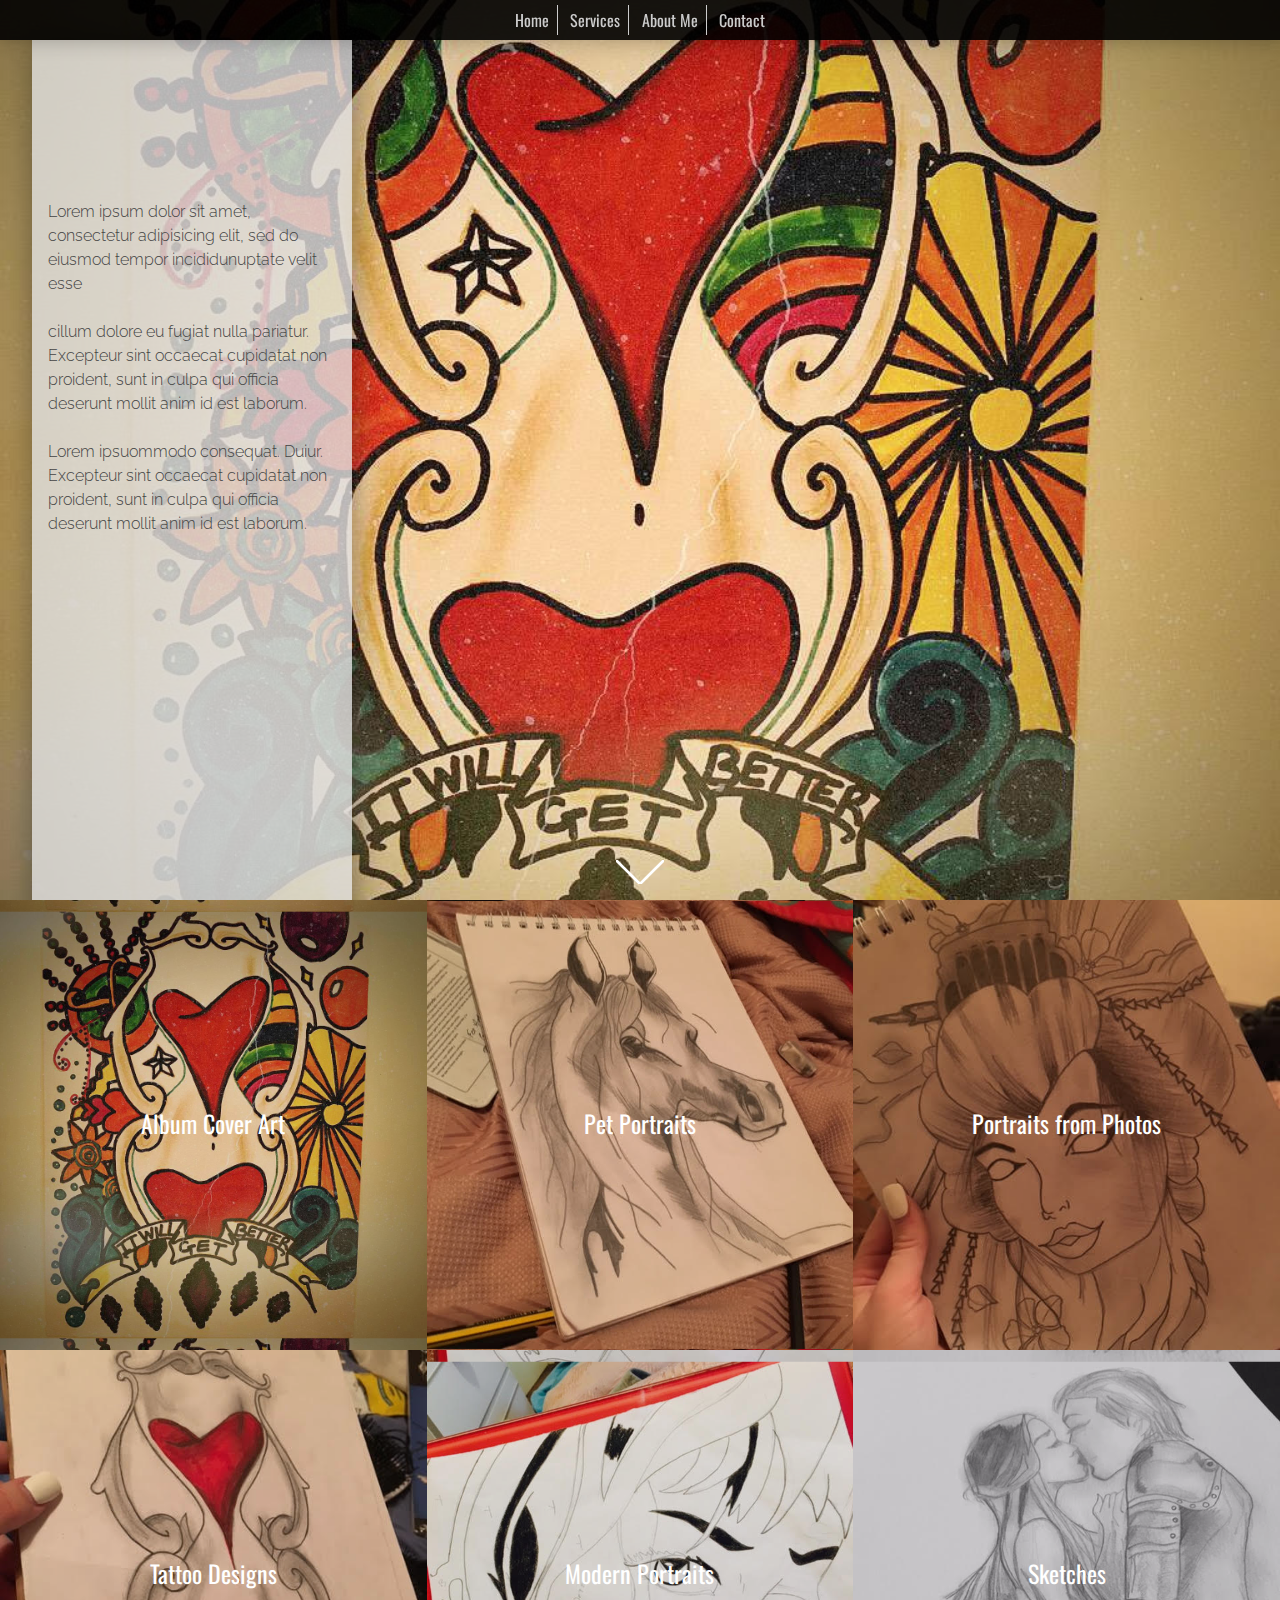
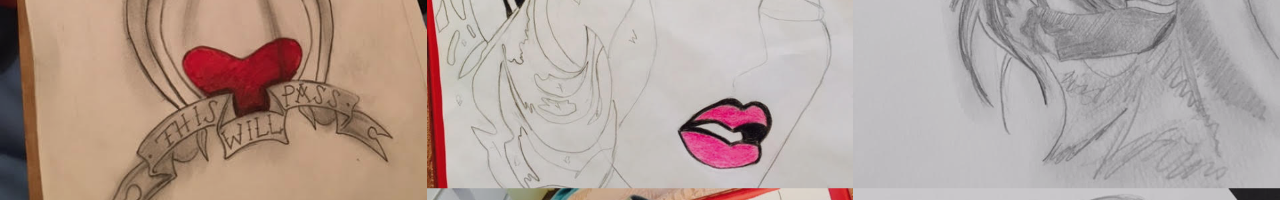
==== commit ff244566: ":bowtie: finished before gallery" ====
--- a/index.html
+++ b/index.html
@@ -45,7 +45,7 @@
 					<li id="services" class="option">Services
 						<ul class="submenu">
 							<a href="tattoo-designs"><li>Tattoo Designs</li></a>
-							<a href="modern-portraits"><li>Moden Portraits</li></a>
+							<a href="modern-portraits"><li>Modern Portraits</li></a>
 							<a href="pet-portraits"><li>Pet Portraits</li></a>
 							<a href="portraits-from-photos"><li>Portraits From Photos</li></a>
 							<a href="album-covers"><li>Album Cover Art</li></a>
@@ -78,9 +78,9 @@
 				<a name="services-section" href="#services-section" class="goto-next bounce self"> </a>			
 			</section>
 			<section id="services-section" class="services">
-				<a href="/album-covers">
+				<a href="album-covers">
 					<div id="one" class="container one large-4 medium-6 small-12 columns">
-						<div class="more-info"><div class="appearable">Album Covers</div></div>
+						<div class="more-info"><div class="appearable">Album Cover Art</div></div>
 					</div>
 				</a>
 				<a href="pet-portraits">
--- a/css/main.css
+++ b/css/main.css
@@ -599,7 +599,7 @@
 }
 .about .info{
     padding: 0;
-    background: rgba(253,253,253,0.34);
+    background: rgba(253,253,253,0.67);
     position: relative !important;
     height: auto;
     z-index: 3;
@@ -797,10 +797,47 @@
     -o-transition: all ease-in-out .3s;
     transition: all ease-in-out .3s;
 }
+.section .content{
+    display: block;
+    height: calc(100% + 2em);
+    padding: 5em 2em 3em;
+    background: rgba(255,255,255,0.98);
+    position: absolute;
+    top: 0;
+    font-family: Raleway;
+    text-align: left;
+}
+.section .content h1{
+    color: #444;
+}
+.section .disapearable{
+    position: absolute;
+    left: 50%;
+    padding: 0;
+    top: 2.5em;
+    height: calc(100% - 2.5em);
+}
+.section .disapearable .height-12{
+    height: 100%;
+}
+.section .disapearable .height-6{
+    height: 50%;
+}
+.section .disapearable .height-4{
+    height: 33.2%;
+}
+.section .disapearable div{
+    background-repeat: no-repeat;
+    background-size: cover, cover;
+    background-position: center;
+}
 .section .wrapper{
     position: relative;
     width: 100%;
     height: 100%;
+}
+.section:last-of-type{
+    background: #000;
 }
 .section img{
     height: 100%;
@@ -908,6 +945,11 @@
     -webkit-transform: translateY(-15px);
     transform: translateY(-15px);
   }
+}
+@media (max-width: 1024px) {
+    .section .disapearable{
+        display: none
+    }
 }
 @media (max-width: 1204px) {
     .container{
